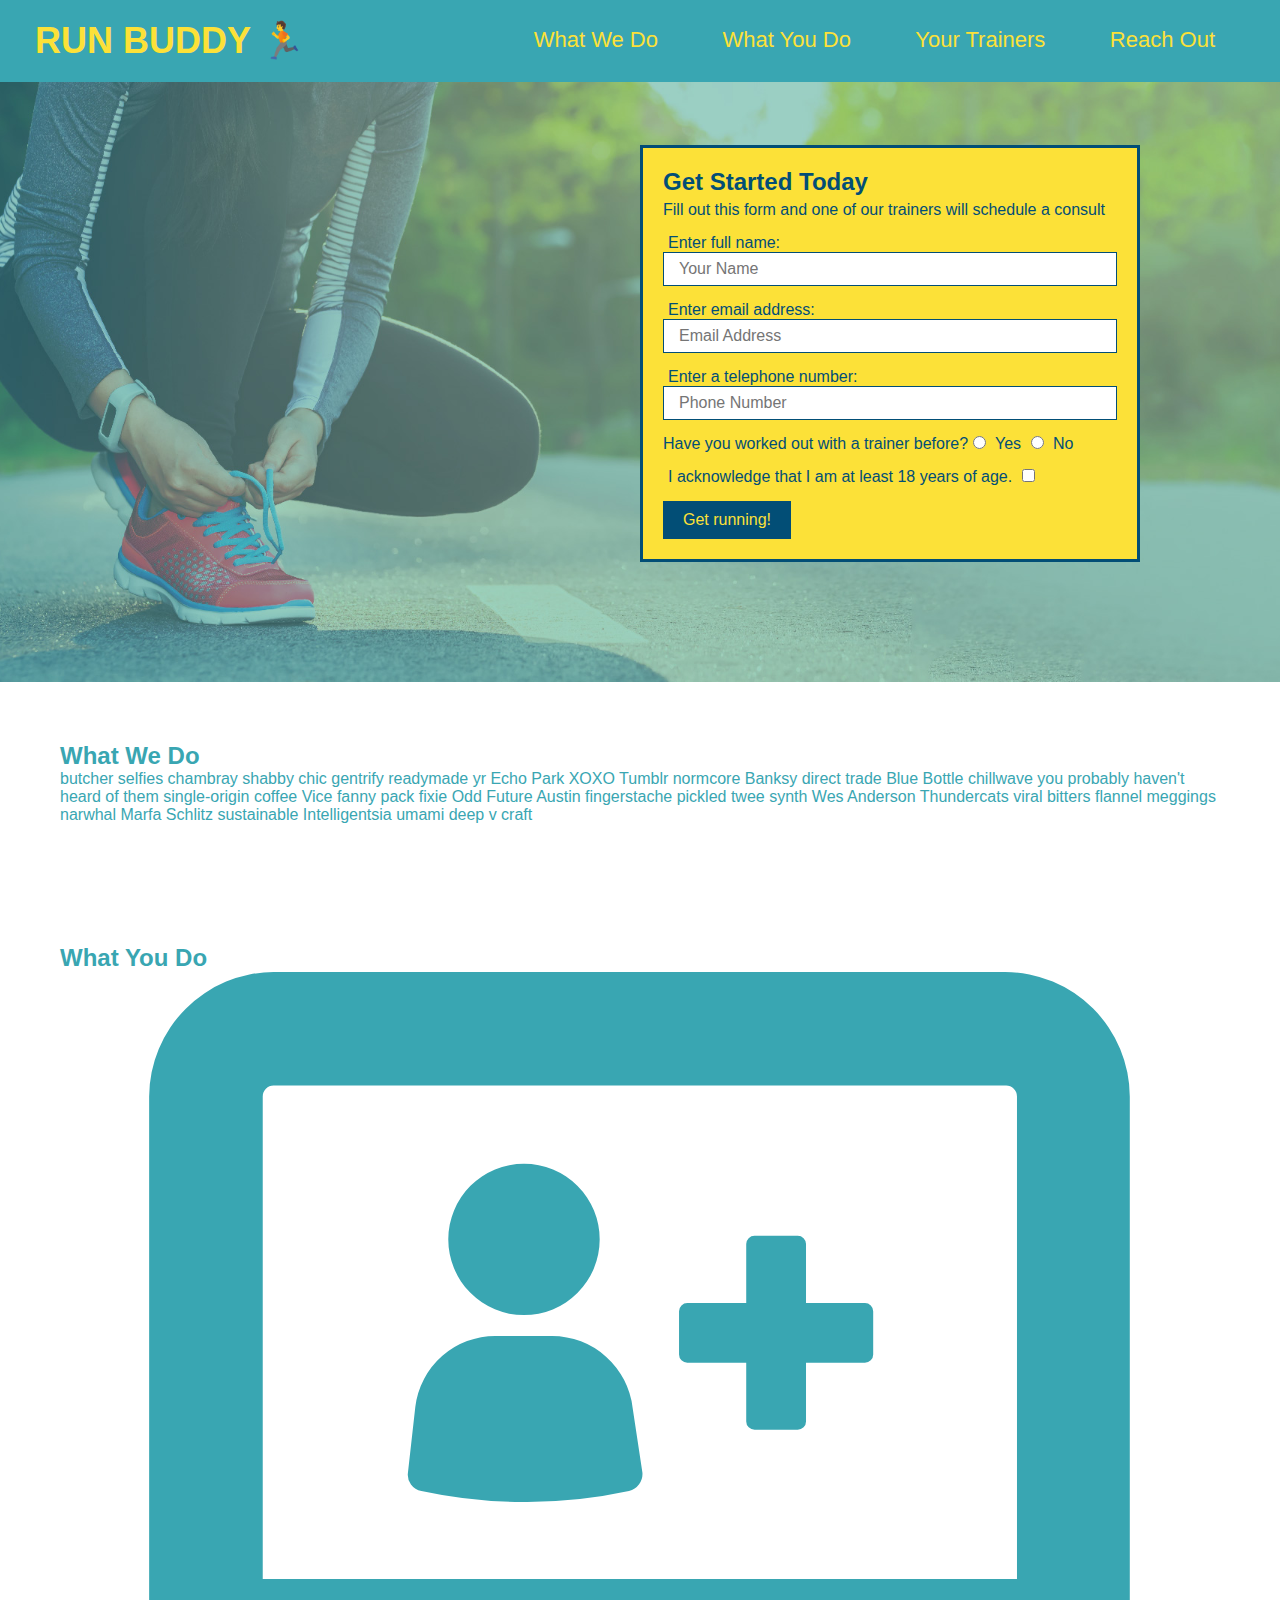
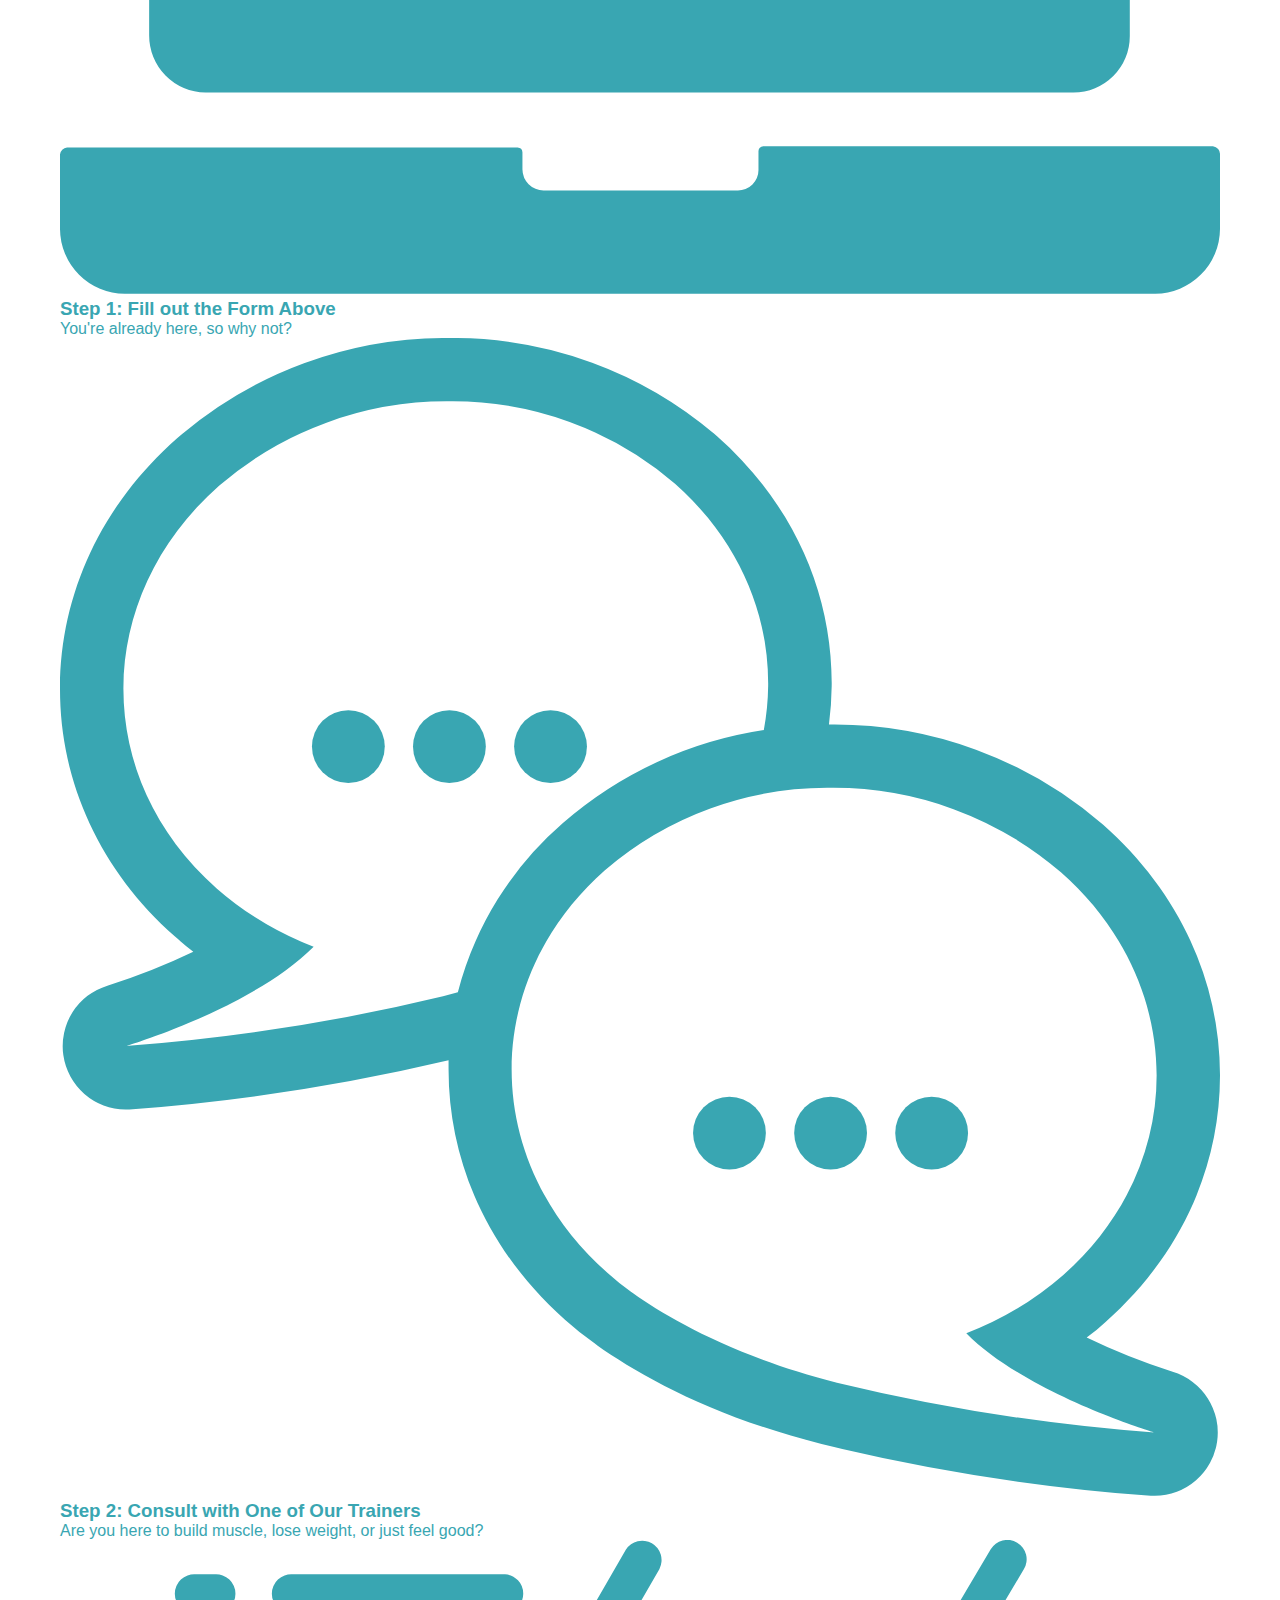
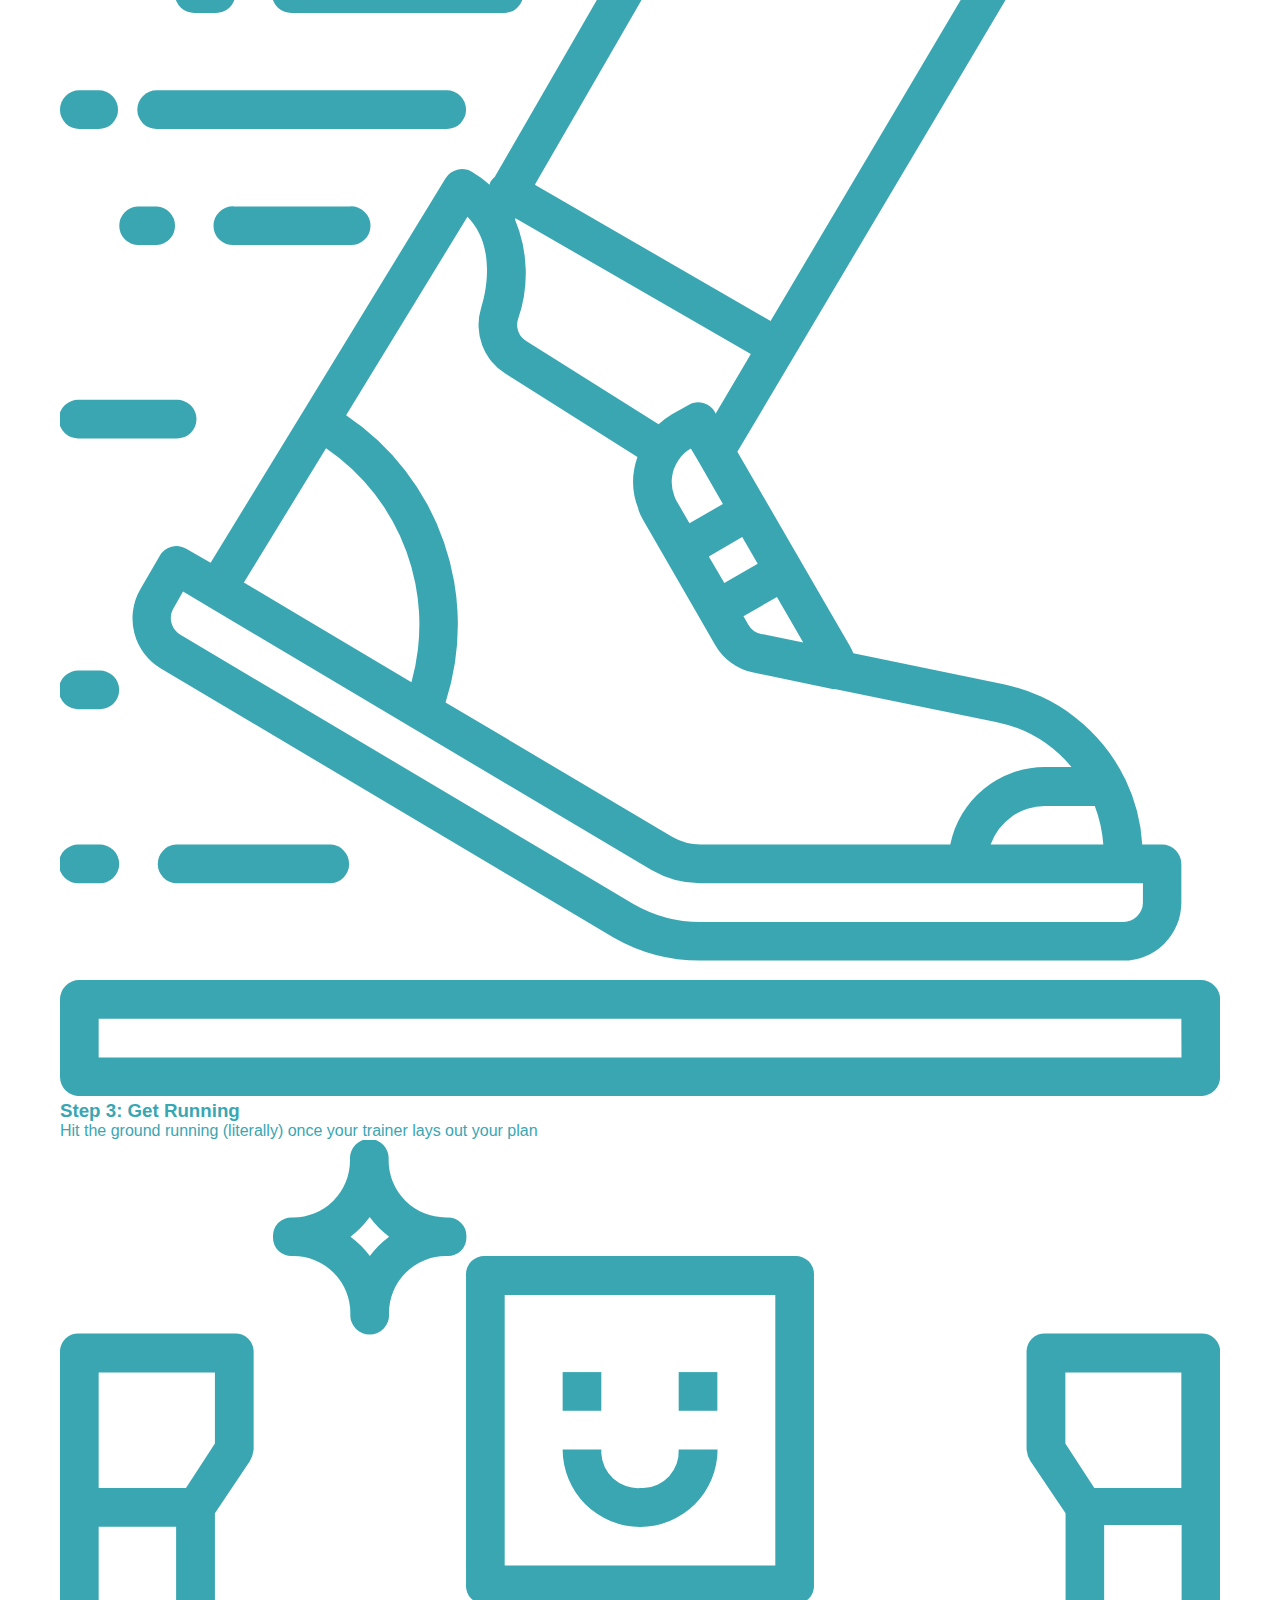
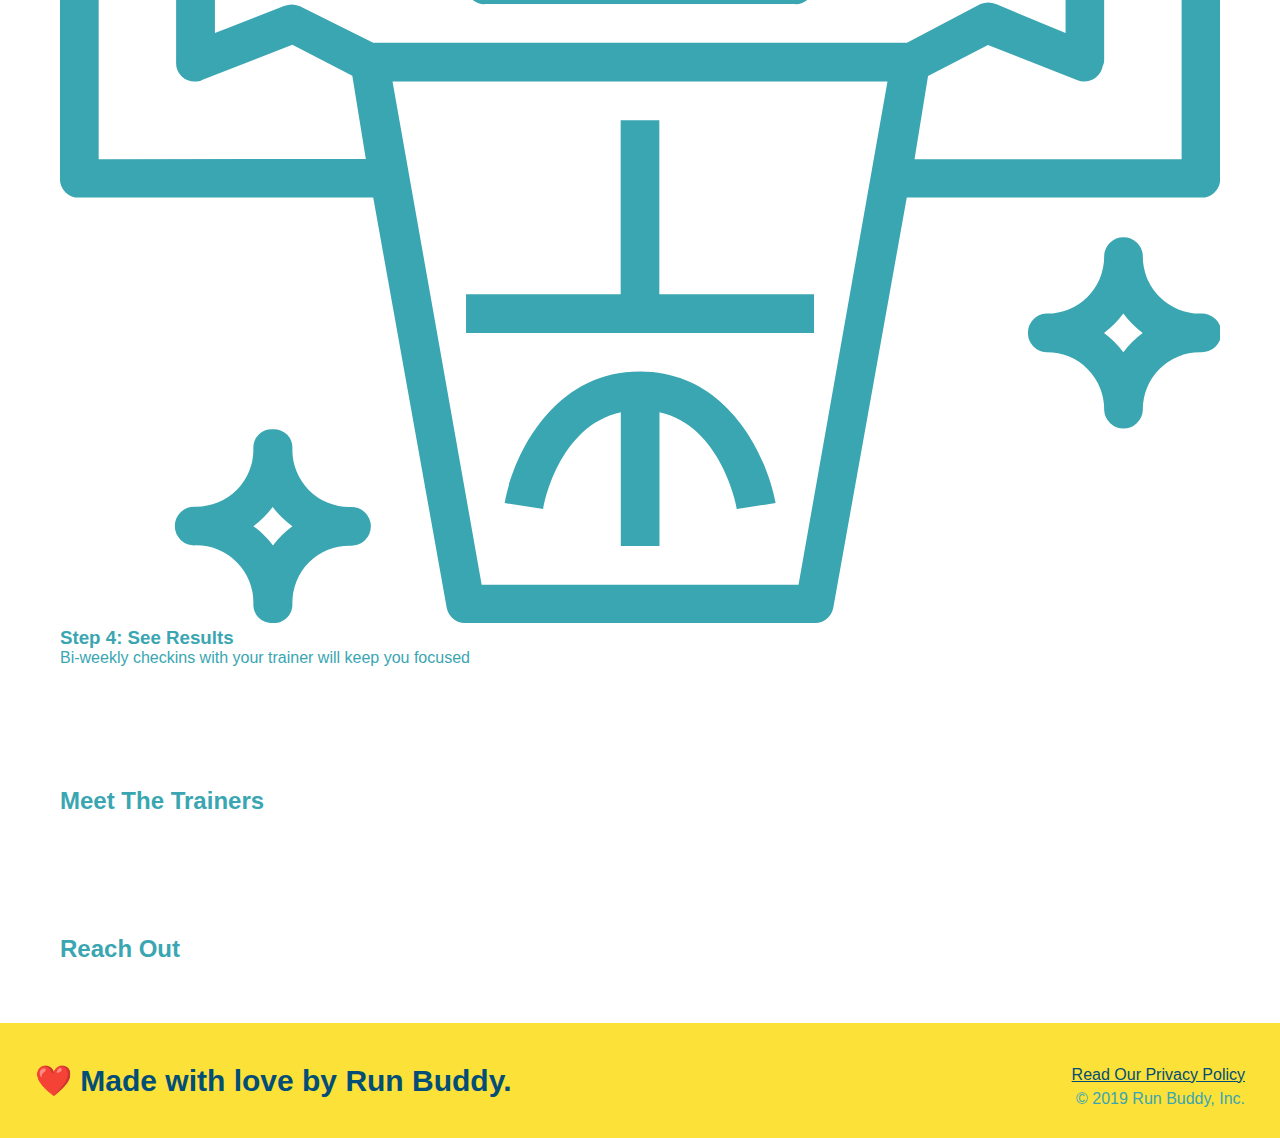
==== index.html @ d71c95be "add images" ====
<!DOCTYPE html>
<html lang="en">
    <head>
        <link rel="stylesheet" href="./assets/css/style.css" />
        <meta charset="UTF-8" />
        <title>Run Buddy</title>
            <head>
  <meta charset="UTF-8" />
  <title>RUN BUDDY</title>

    </head>
    <body>
        <! -- navigation -->
        <header>
        <h1>
            <a href="/">RUN BUDDY 🏃</a>
        </h1>
        <nav>
          <!-- Unordered list element --> 
          <ul>
              <!-- List item element-->
              <li>
                  <!-- Anchor element -->
                  <a href="#what-we-do">What We Do</a>
              </li>
              <li>
                  <a href="#what-you-do">What You Do</a>
              </li>
              <li>
                  <a href="#your-trainers">Your Trainers</a>
              </li>
              <li>
                  <a href="#reachout">Reach Out</a>
              </li>
          </ul> 
        </nav>
        </header>

        <! -- hero/jumbotron -->
        <section class="hero">
           <div class="hero-form">
             <h3>Get Started Today</h3>  
             <p>Fill out this form and one of our trainers will schedule a consult</p>
         <! -- Add form element -->
         <form>
             <label for="name">Enter full name:</label>
             <input type="text" placeholder="Your Name" name="name" id="name" class="form-input" />
             <label for="email">Enter email address:</label>
             <input type="email" placeholder="Email Address" name="email" id="email" class="form-input" />
             <label for="phone">Enter a telephone number:</label>
             <input type="tel" placeholder="Phone Number" name="phone number" id="phone number" class="form-input" />
             <p>
                 Have you worked out with a trainer before?
                 <input type="radio" name="trainer-confirm" id="trainer-yes" />
                 <label for="trainer-yes">Yes</label>
                 <input type="radio" name="trainer-confirm" id="trainer-no" />
                 <label for="trainer-no">No</label>
             </p>
             <p>
                 <label for="checkbox" >
                    I acknowledge that I am at least 18 years of age.
                </label>
                <input type="checkbox" name="age-confirm" id="checkbox" />
             </p>
             <button type="submit">
                 Get running!
             </button>
         </form>    
           </div> 
        </section>

        <! -- "what we do" section -->
        <section id="what-we-do">
        <h2> What We Do </h2>
        <p>
            butcher selfies chambray shabby chic gentrify readymade yr Echo Park XOXO Tumblr normcore Banksy direct trade Blue Bottle chillwave you probably haven't heard of them single-origin coffee Vice fanny pack fixie Odd Future Austin fingerstache pickled twee synth Wes Anderson Thundercats viral bitters flannel meggings narwhal Marfa Schlitz sustainable Intelligentsia umami deep v craft  
        </p>
        </section>

        <! -- "what you do" section -->
        <section id="what-you-do">
        <h2>What You Do</h2>

        <div>
            <! -- insert this img element -->
            <img src="./assets/images/01-04-svgs/step-1.svg" alt="" />
            <h3>Step 1: Fill out the Form Above</h3>
            <p>You're already here, so why not?</p>
        </div>

        <div>
            <! -- insert this img element -->
            <img src="./assets/images/01-04-svgs/step-2.svg" alt="" />
            <h3>Step 2: Consult with One of Our Trainers</h3>
            <p>Are you here to build muscle, lose weight, or just feel good?</p>
        </div>

        <div>
            <! -- insert this img element -->
            <img src="./assets/images/01-04-svgs/step-3.svg" alt="" />
            <h3>Step 3: Get Running</h3>
            <p>Hit the ground running (literally) once your trainer lays out your plan</p>
        </div>

        <div>
            <! -- insert this img element -->
            <img src="./assets/images/01-04-svgs/step-4.svg" alt="" />
            <h3>Step 4: See Results</h3>
            <p>Bi-weekly checkins with your trainer will keep you focused</p>
        </div>
        </section>

        <! -- "meet the trainers" section -->
        <section>
            <h2>Meet The Trainers</h2>
        </section>

        <! -- "reach out" section -->
        <section>
            <h2>Reach Out</h2>
        </section>

        <! -- footer -->
        <footer>
            <h2>❤️ Made with love by Run Buddy.</h2>
            <div>
                <a href="#">Read Our Privacy Policy</a><br />
                &copy; 2019 Run Buddy, Inc.
            </div>
        </footer>


    </body>
    </html>
---- assets/css/style.css ----
* {
  margin: 0;
  padding: 0;
  box-sizing: border-box;
}

/* apply styles to <header> */
header {
  padding: 20px 35px;
  background-color: #39a6b2;
}

header h1 {
  font-weight: bold;
  font-size: 36px;
  color: #fce138;
  margin: 0;
  display: inline;
}

header a {
  text-decoration: none;
  color: #fce138;
}

header nav {
  float: right;
  margin: 7px 0;
}

header nav ul li {
  display: inline;
}

header nav ul li a {
  margin: 0 30px;
  font-weight: lighter;
  font-size: 22px;
}

body {
  /* more on this crazy alphanumerical value in a minute! */
  color: #39a6b2;
  font-family: Helvetica, Arial, sans-serif;
}

footer {
  background: #fce138;
  width: 100%;
  padding: 40px 35px;
}

footer h2 {
  display: inline;
  color: #024e76;
  font-size: 30px;
  margin: 0;
}

footer div {
  float: right;
  line-height: 1.5;
  text-align: right;
}

footer a {
  color: #024e76;
}

section {
  padding: 60px;
}

/* Hero Style Start */
.hero {
background-image: url("../images/hero-bg.jpeg");
height: 600px;
background-size: cover;
background-position: center;
position: relative;
}

.hero-form {
  border: 3px solid #024e76;
  background-color: #fce138;
  padding: 20px;
  width: 500px;
  color: #024e76;
  position: absolute;
  bottom: 120px;
  right: 140px;
}

.hero-form h3 {
  font-size: 24px;
  margin: 0;
}

.hero-form p {
  margin: 5px 0 15px 0;
}

.form-input {
  border: 1px solid #024e76;
  display: block;
  padding: 7px 15px;
  font-size: 16px;
  color: #024e76;
  width: 100%;
  margin-bottom: 15px;
}

.hero-form label {
  margin: 0 5px;
}

.hero-form button {
  color: #fce138;
  background-color: #024e76;
  border: none;
  padding: 10px 20px;
  font-size: 16px;
}

/*Hero Style End */
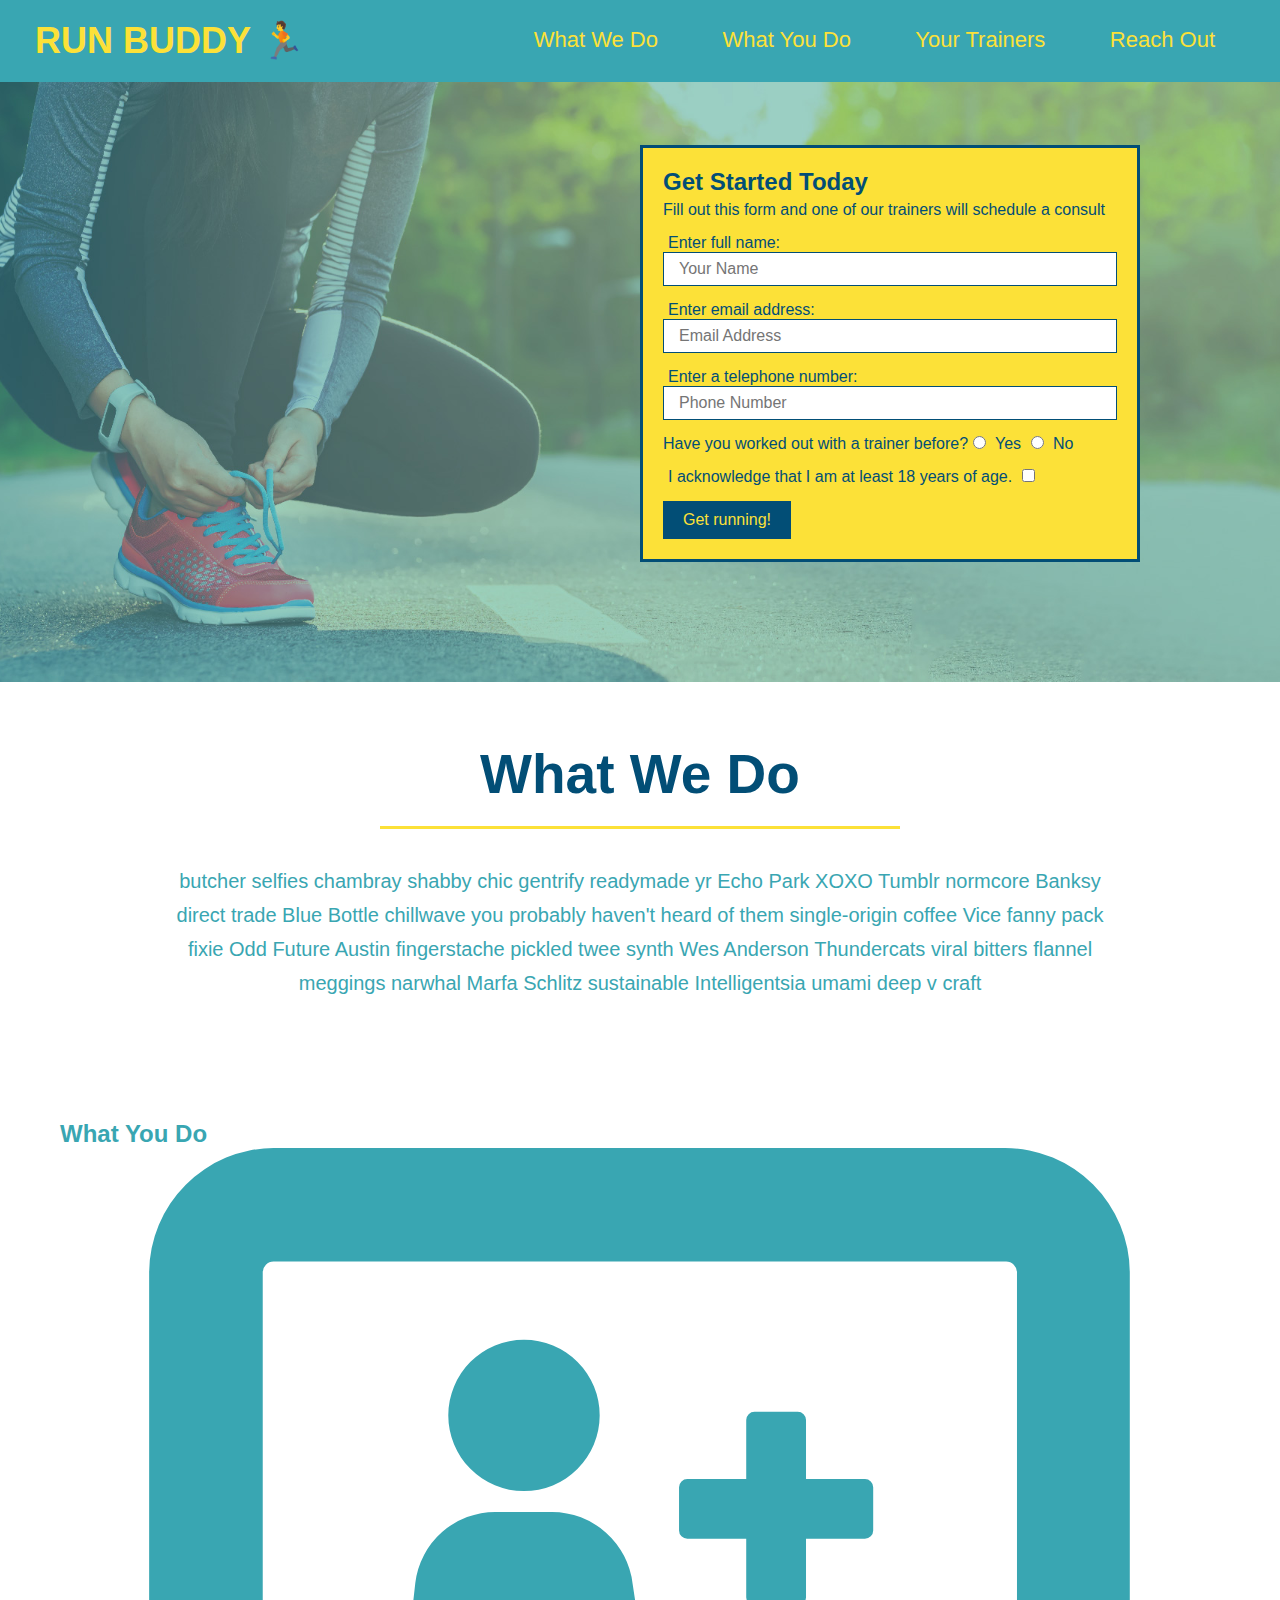
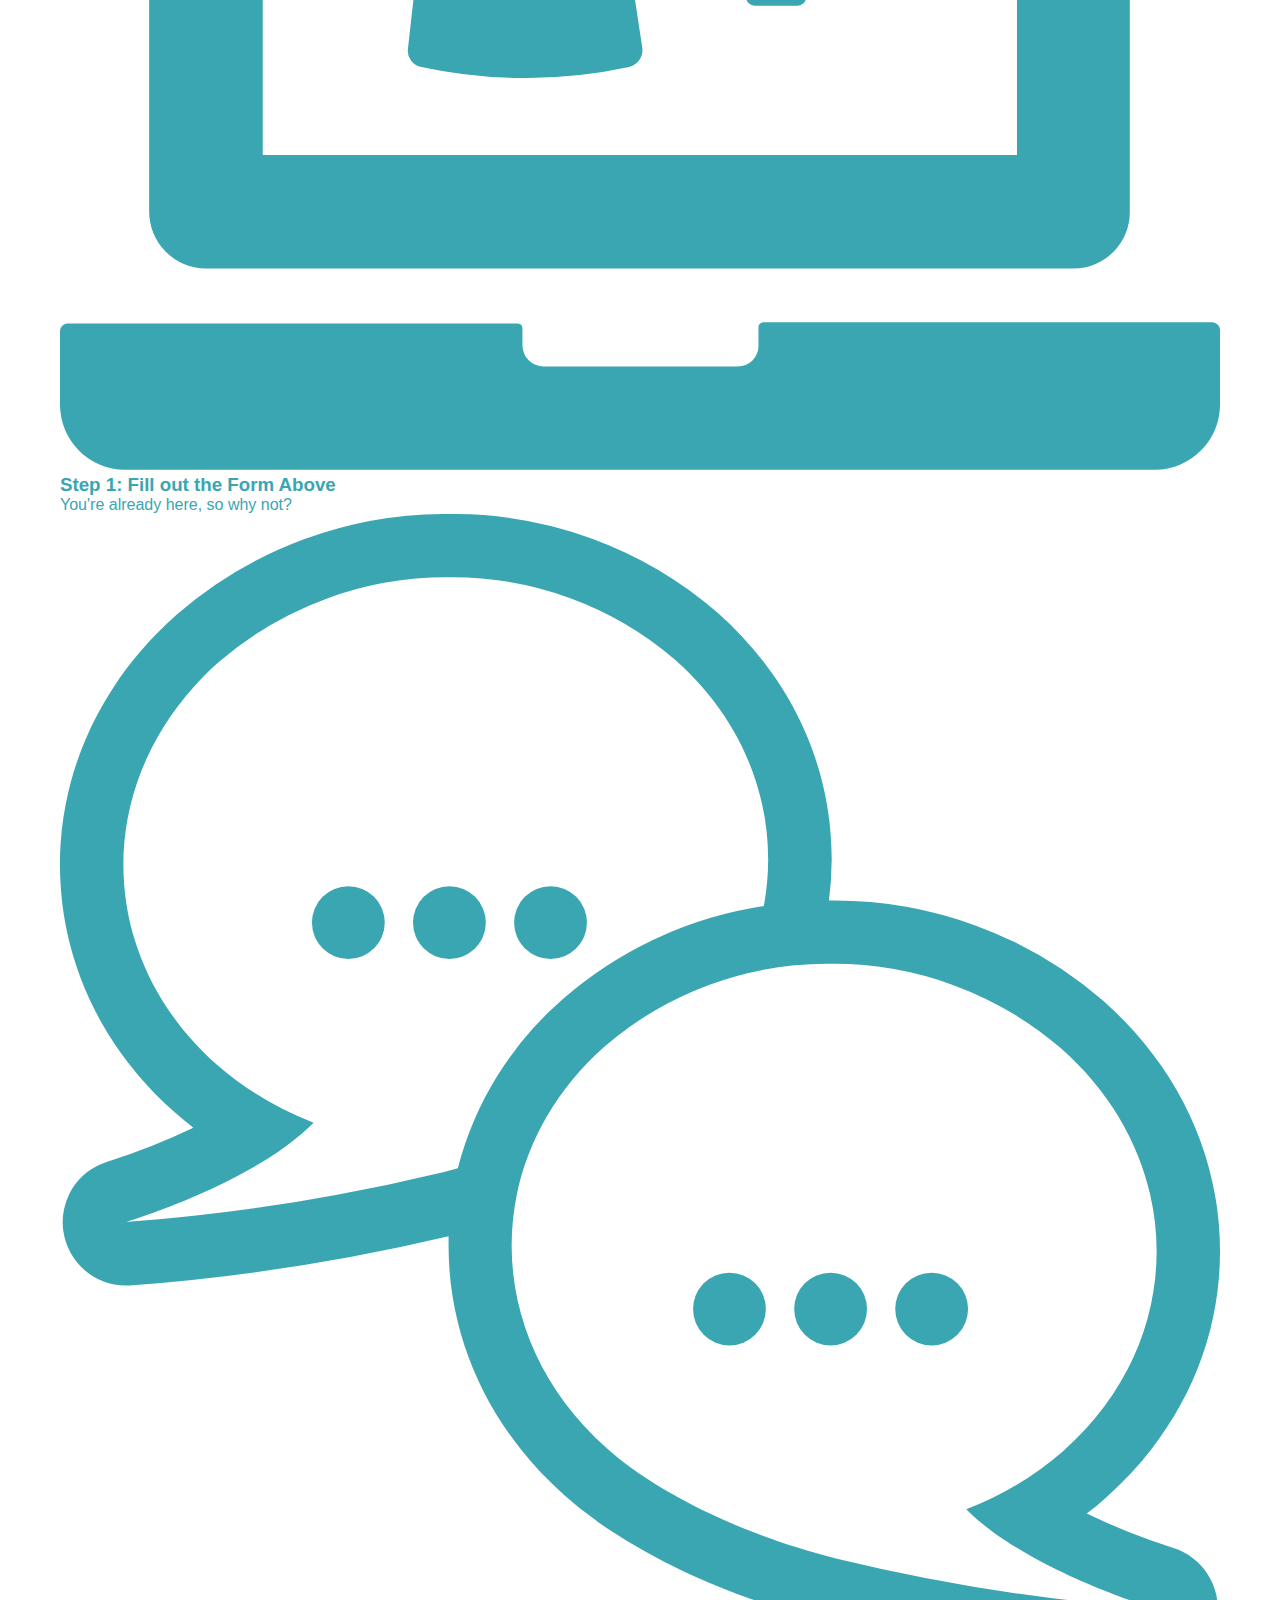
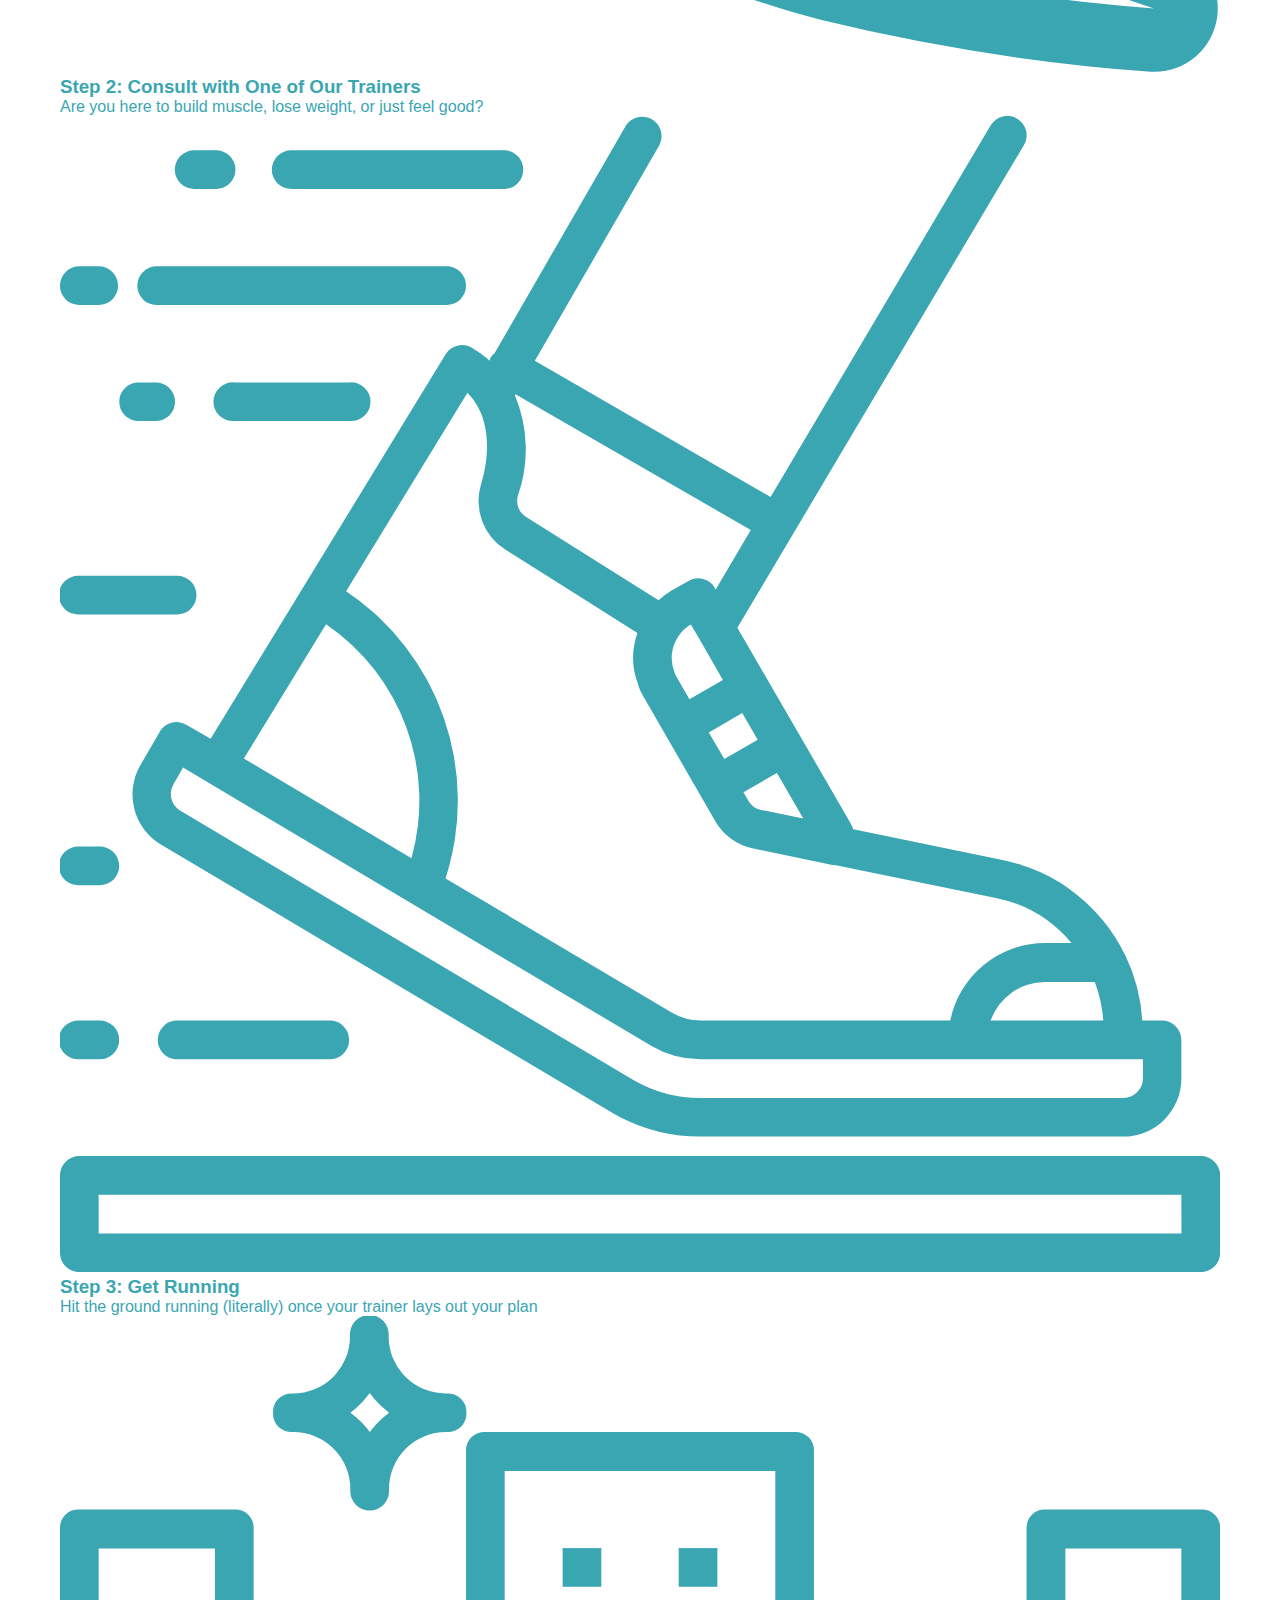
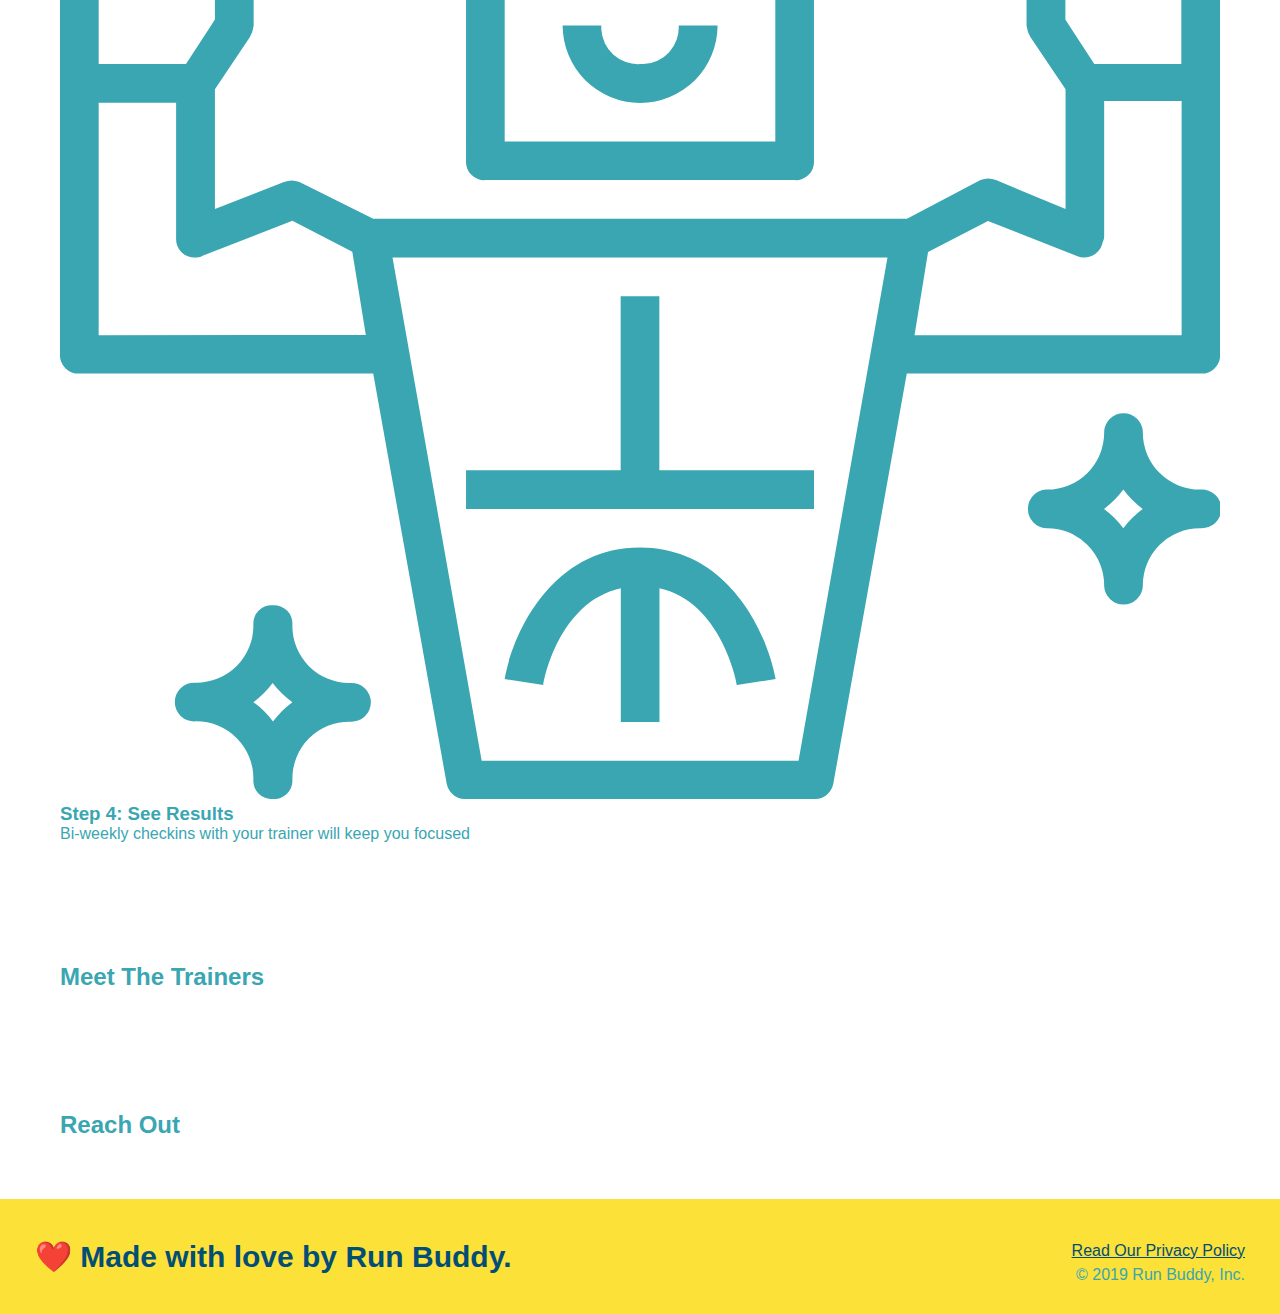
==== commit ccb61a71: "style what we do section" ====
--- a/index.html
+++ b/index.html
@@ -70,7 +70,7 @@
         </section>
 
         <! -- "what we do" section -->
-        <section id="what-we-do">
+        <section id="what-we-do" class="intro">
         <h2> What We Do </h2>
         <p>
             butcher selfies chambray shabby chic gentrify readymade yr Echo Park XOXO Tumblr normcore Banksy direct trade Blue Bottle chillwave you probably haven't heard of them single-origin coffee Vice fanny pack fixie Odd Future Austin fingerstache pickled twee synth Wes Anderson Thundercats viral bitters flannel meggings narwhal Marfa Schlitz sustainable Intelligentsia umami deep v craft  
--- a/assets/css/style.css
+++ b/assets/css/style.css
@@ -42,6 +42,28 @@
   /* more on this crazy alphanumerical value in a minute! */
   color: #39a6b2;
   font-family: Helvetica, Arial, sans-serif;
+}
+
+.intro {
+  text-align: center;
+}
+
+.intro h2 {
+  display: inline-block;
+  font-size: 55px;
+  color:#024e76;
+  margin-bottom: 35px;
+  padding: 0 100px 20px 100px;
+  border-bottom: 3px solid;
+  border-color: #fce138;
+}
+
+.intro p {
+  line-height: 1.7;
+  color:#39a6b2;
+  width: 80%;
+  font-size: 20px;
+  margin: 0 auto;
 }
 
 footer {
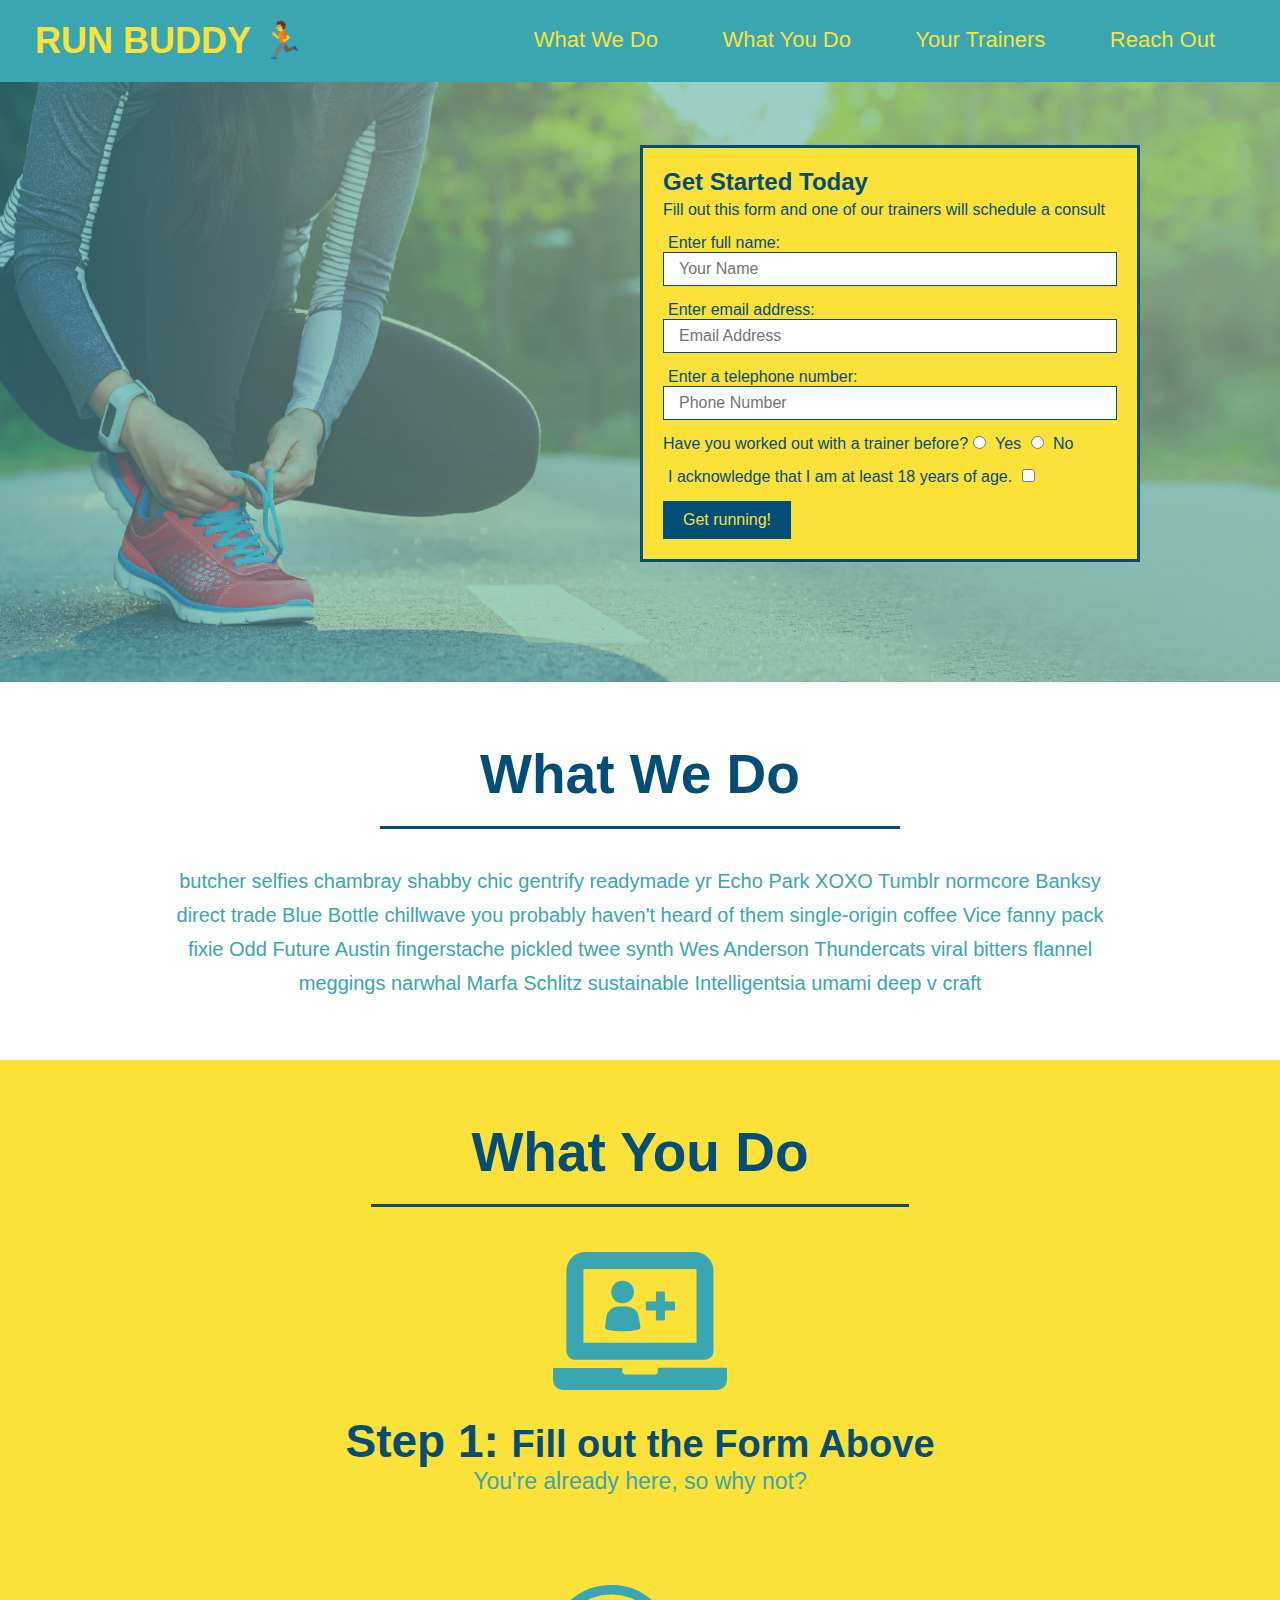
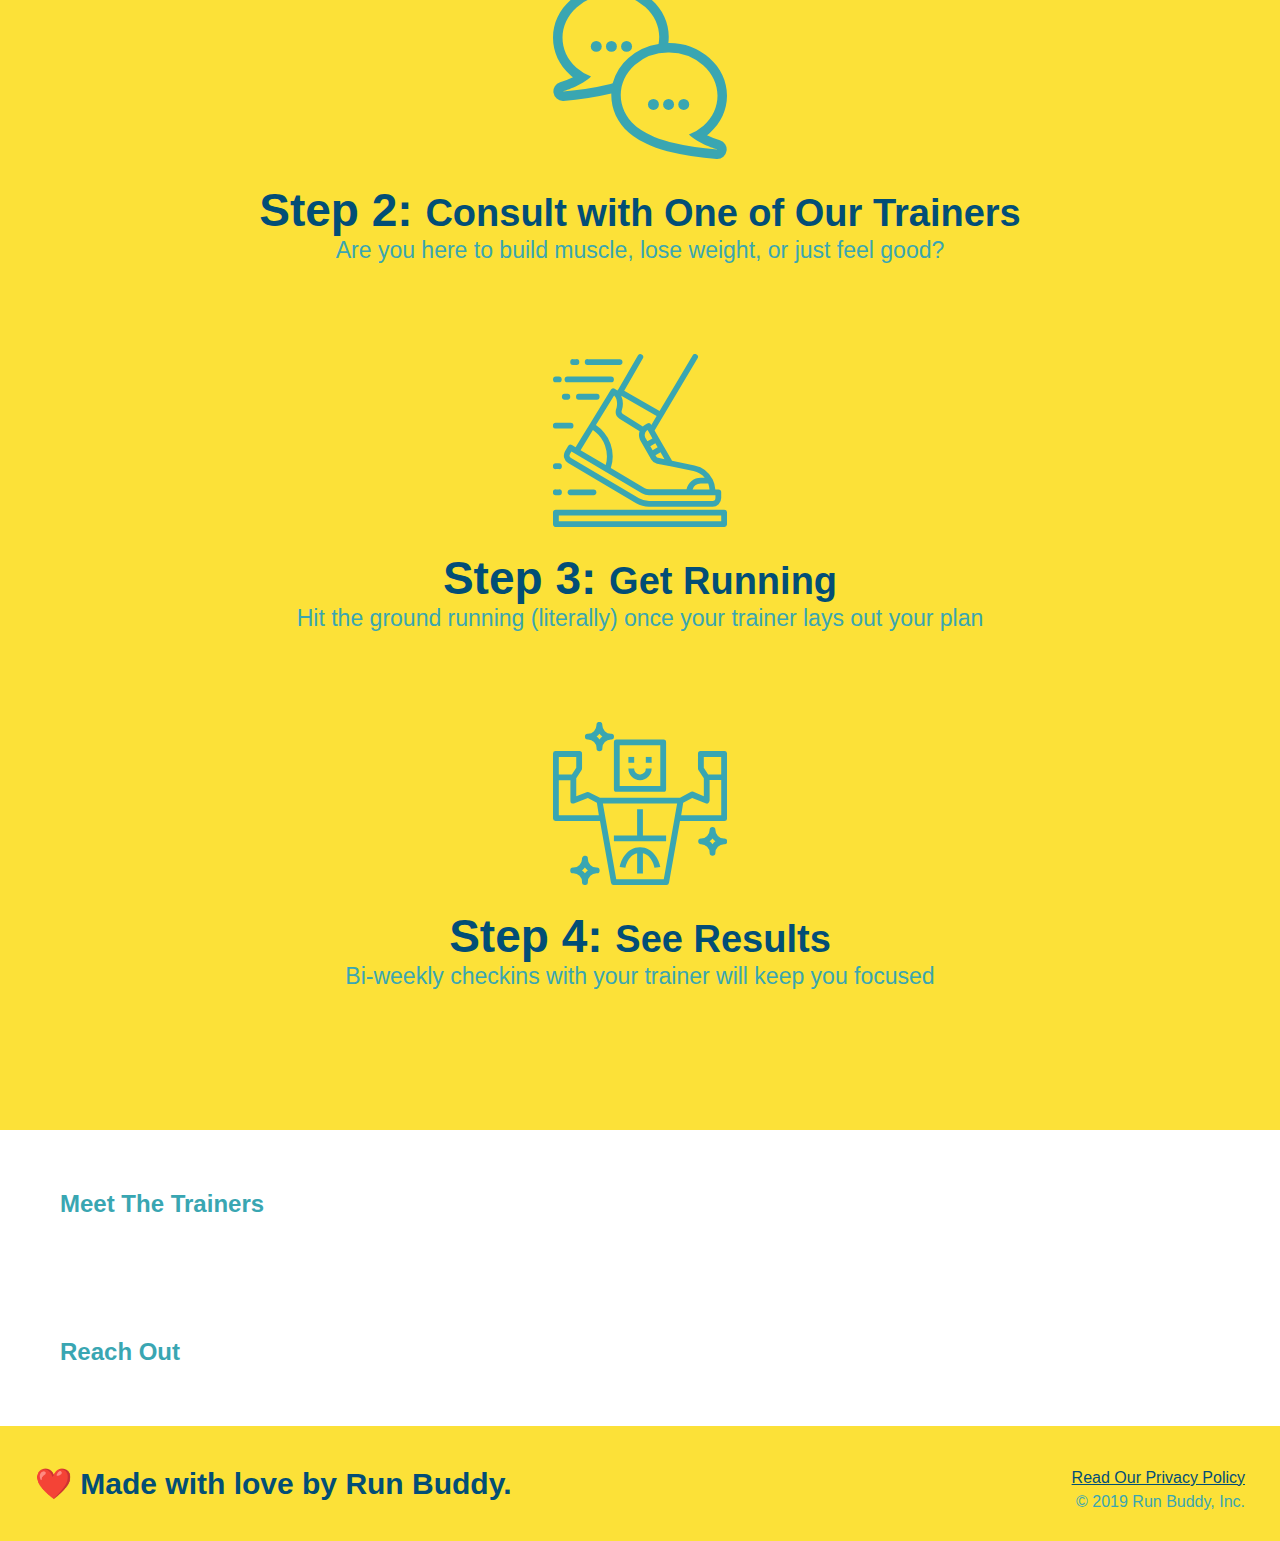
==== commit 4652f1f1: "style what you do section" ====
--- a/index.html
+++ b/index.html
@@ -71,41 +71,41 @@
 
         <! -- "what we do" section -->
         <section id="what-we-do" class="intro">
-        <h2> What We Do </h2>
+        <h2 class="section-title primary border">What We Do</h2>
         <p>
             butcher selfies chambray shabby chic gentrify readymade yr Echo Park XOXO Tumblr normcore Banksy direct trade Blue Bottle chillwave you probably haven't heard of them single-origin coffee Vice fanny pack fixie Odd Future Austin fingerstache pickled twee synth Wes Anderson Thundercats viral bitters flannel meggings narwhal Marfa Schlitz sustainable Intelligentsia umami deep v craft  
         </p>
         </section>
 
         <! -- "what you do" section -->
-        <section id="what-you-do">
-        <h2>What You Do</h2>
+        <section id="what-you-do" class="steps">
+        <h2 class="section-title secondary border">What You Do</h2>
 
         <div>
             <! -- insert this img element -->
             <img src="./assets/images/01-04-svgs/step-1.svg" alt="" />
-            <h3>Step 1: Fill out the Form Above</h3>
+            <h3>Step 1: <span>Fill out the Form Above</span></h3>
             <p>You're already here, so why not?</p>
         </div>
 
         <div>
             <! -- insert this img element -->
             <img src="./assets/images/01-04-svgs/step-2.svg" alt="" />
-            <h3>Step 2: Consult with One of Our Trainers</h3>
+            <h3>Step 2: <span>Consult with One of Our Trainers</span></h3>
             <p>Are you here to build muscle, lose weight, or just feel good?</p>
         </div>
 
         <div>
             <! -- insert this img element -->
             <img src="./assets/images/01-04-svgs/step-3.svg" alt="" />
-            <h3>Step 3: Get Running</h3>
+            <h3>Step 3: <span>Get Running</span></h3>
             <p>Hit the ground running (literally) once your trainer lays out your plan</p>
         </div>
 
         <div>
             <! -- insert this img element -->
             <img src="./assets/images/01-04-svgs/step-4.svg" alt="" />
-            <h3>Step 4: See Results</h3>
+            <h3>Step 4: <span>See Results</span></h3>
             <p>Bi-weekly checkins with your trainer will keep you focused</p>
         </div>
         </section>
--- a/assets/css/style.css
+++ b/assets/css/style.css
@@ -48,22 +48,58 @@
   text-align: center;
 }
 
-.intro h2 {
-  display: inline-block;
-  font-size: 55px;
-  color:#024e76;
-  margin-bottom: 35px;
-  padding: 0 100px 20px 100px;
-  border-bottom: 3px solid;
-  border-color: #fce138;
-}
-
 .intro p {
   line-height: 1.7;
   color:#39a6b2;
   width: 80%;
   font-size: 20px;
   margin: 0 auto;
+}
+
+.steps {
+  text-align: center;
+  background-color: #fce138;
+}
+
+.steps div {
+  margin-bottom:  80px;
+}
+
+.steps img {
+  width: 15%;
+  margin: 10px 0;
+}
+
+.steps h3 {
+  color:#024e76;
+  font-size: 46px;
+  margin-top: 10px;
+}
+
+.steps p {
+  color: #39a6b2;
+  font-size: 23px;
+}
+
+.steps span {
+  font-size: 38px;
+}
+
+.section-title {
+  font-size: 55px;
+  color:#024e76;
+  margin-bottom: 35px;
+  padding: 0 100px 20px 100px;
+  display: inline-block;
+  border-bottom: 3px solid;
+}
+
+.primary-border {
+  border-color: #fce138;
+}
+
+.secondary-border {
+  border-color: #39a6b2;
 }
 
 footer {
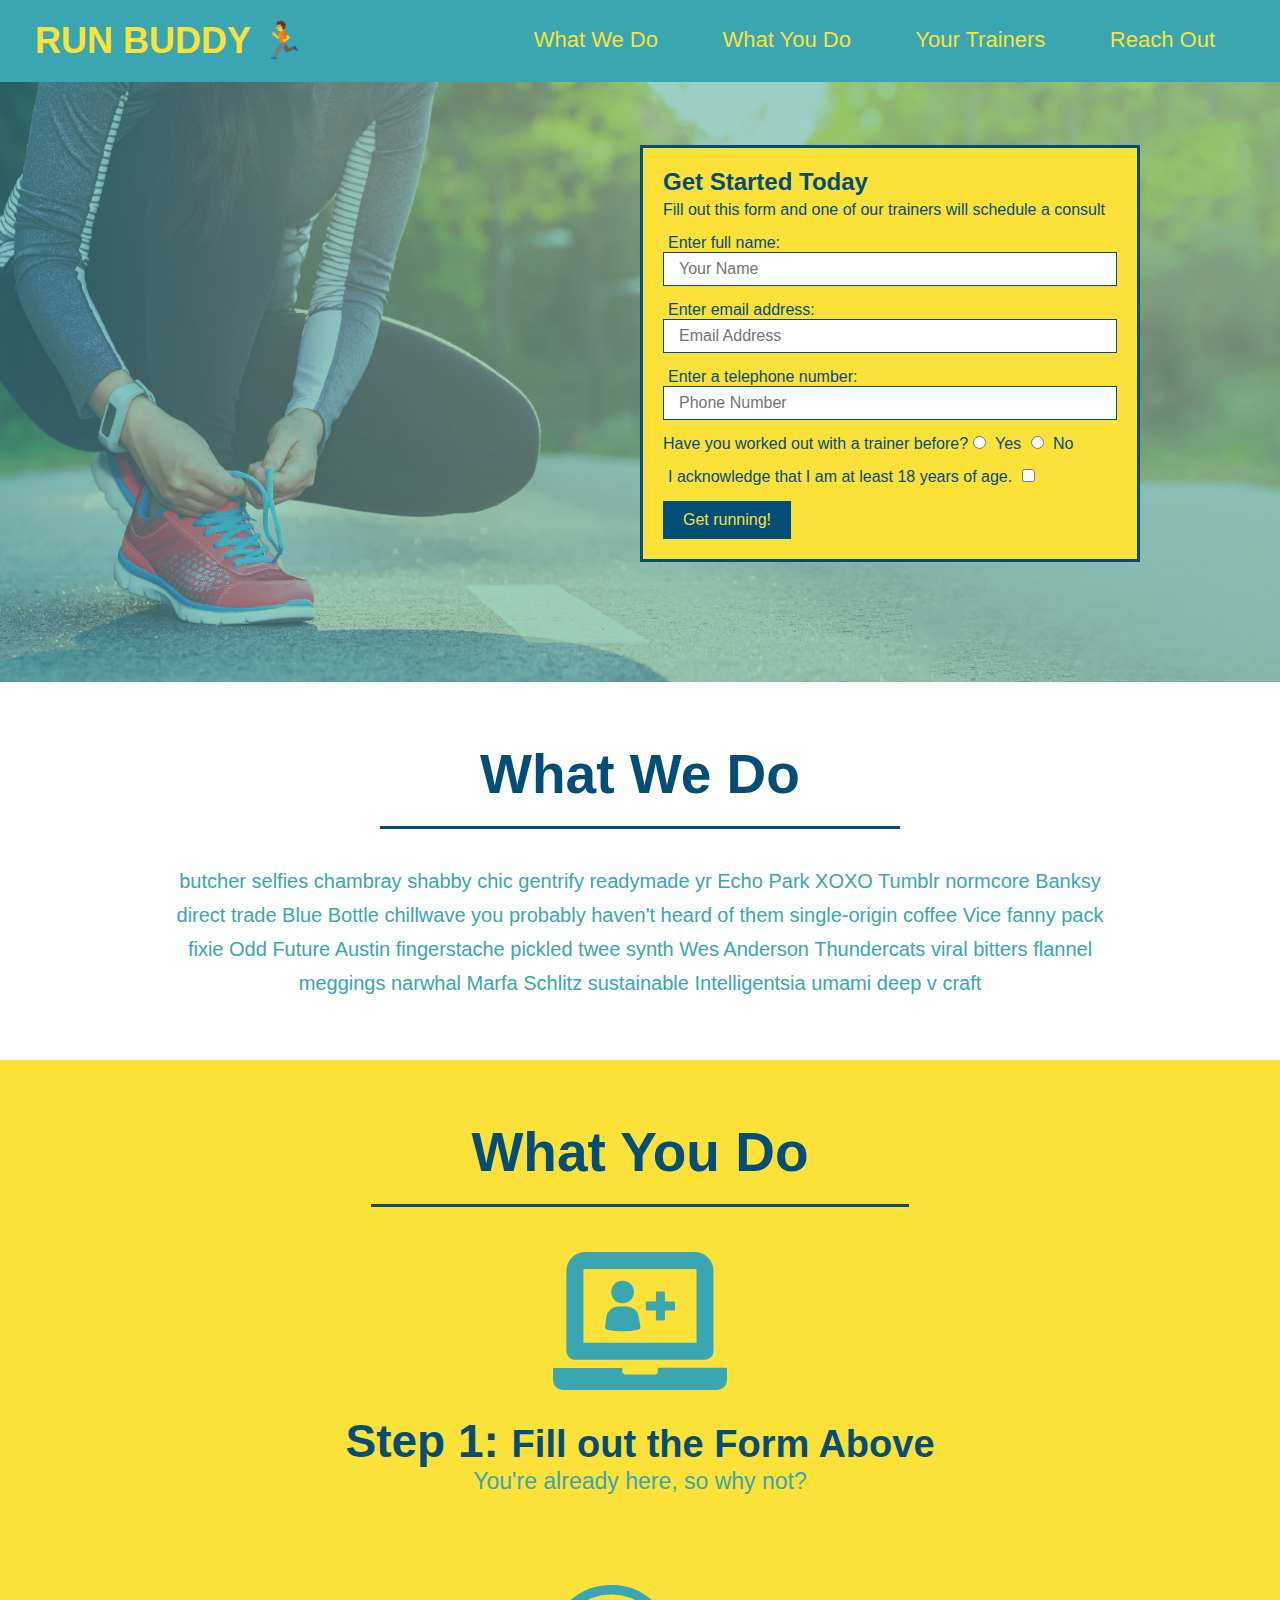
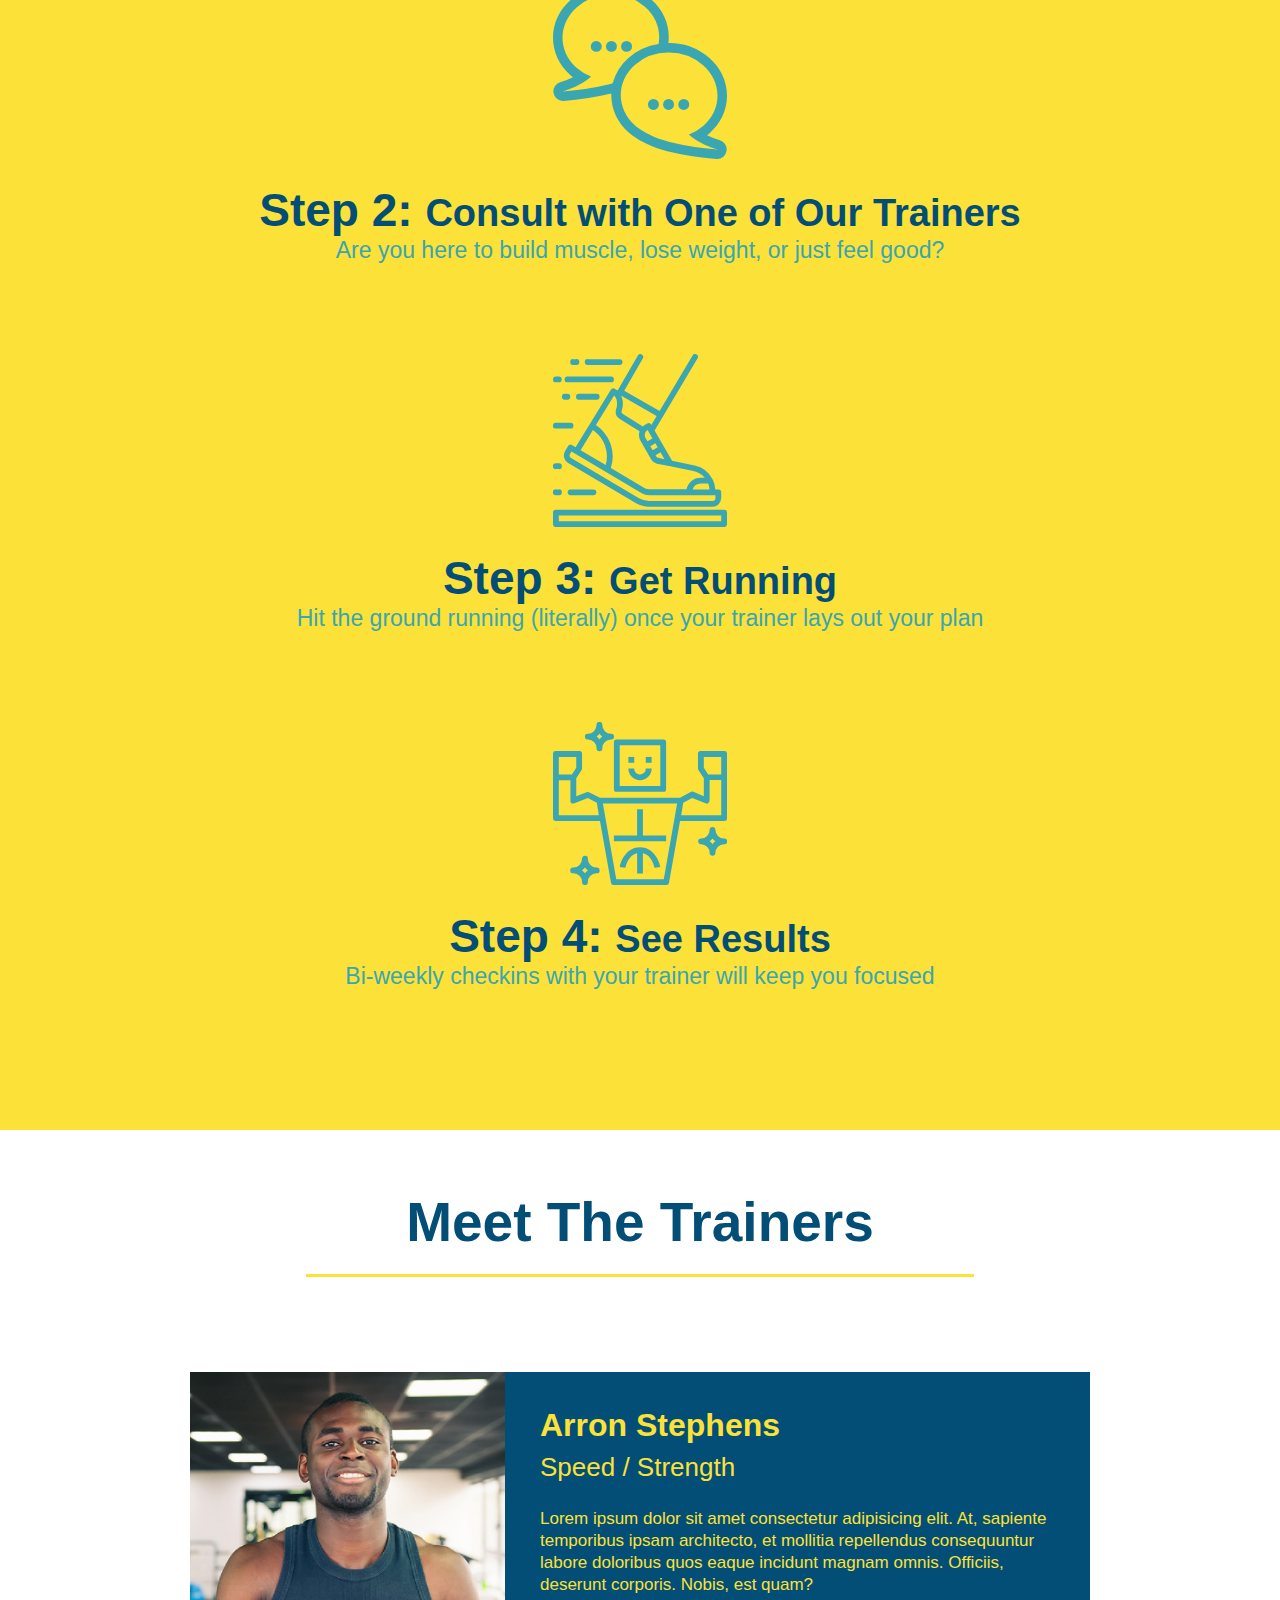
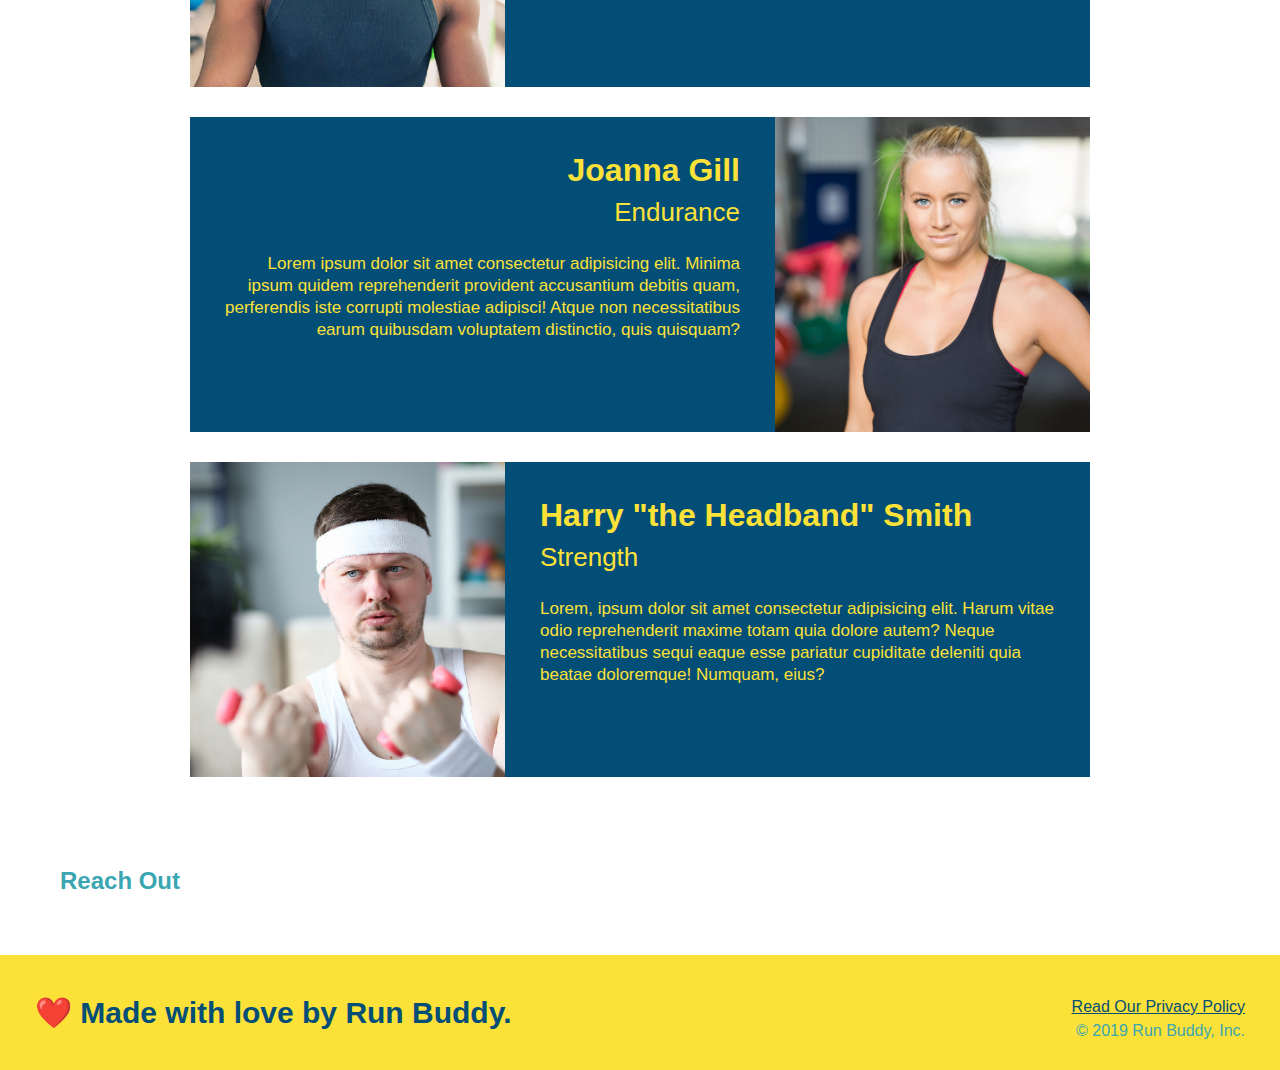
==== commit 1f0cef01: "meet the trainers section" ====
--- a/index.html
+++ b/index.html
@@ -10,7 +10,7 @@
 
     </head>
     <body>
-        <! -- navigation -->
+        <!-- navigation -->
         <header>
         <h1>
             <a href="/">RUN BUDDY 🏃</a>
@@ -36,12 +36,12 @@
         </nav>
         </header>
 
-        <! -- hero/jumbotron -->
+     <!-- hero/jumbotron -->
         <section class="hero">
            <div class="hero-form">
              <h3>Get Started Today</h3>  
              <p>Fill out this form and one of our trainers will schedule a consult</p>
-         <! -- Add form element -->
+     <!-- Add form element -->
          <form>
              <label for="name">Enter full name:</label>
              <input type="text" placeholder="Your Name" name="name" id="name" class="form-input" />
@@ -69,7 +69,7 @@
            </div> 
         </section>
 
-        <! -- "what we do" section -->
+        <!-- "what we do" section -->
         <section id="what-we-do" class="intro">
         <h2 class="section-title primary border">What We Do</h2>
         <p>
@@ -77,50 +77,91 @@
         </p>
         </section>
 
-        <! -- "what you do" section -->
+        <!-- "what you do" section -->
         <section id="what-you-do" class="steps">
         <h2 class="section-title secondary border">What You Do</h2>
 
         <div>
-            <! -- insert this img element -->
+        <!-- insert this img element -->
             <img src="./assets/images/01-04-svgs/step-1.svg" alt="" />
             <h3>Step 1: <span>Fill out the Form Above</span></h3>
             <p>You're already here, so why not?</p>
         </div>
 
         <div>
-            <! -- insert this img element -->
+        <!-- insert this img element -->
             <img src="./assets/images/01-04-svgs/step-2.svg" alt="" />
             <h3>Step 2: <span>Consult with One of Our Trainers</span></h3>
             <p>Are you here to build muscle, lose weight, or just feel good?</p>
         </div>
 
         <div>
-            <! -- insert this img element -->
+        <!-- insert this img element -->
             <img src="./assets/images/01-04-svgs/step-3.svg" alt="" />
             <h3>Step 3: <span>Get Running</span></h3>
             <p>Hit the ground running (literally) once your trainer lays out your plan</p>
         </div>
 
         <div>
-            <! -- insert this img element -->
+        <!-- insert this img element -->
             <img src="./assets/images/01-04-svgs/step-4.svg" alt="" />
             <h3>Step 4: <span>See Results</span></h3>
             <p>Bi-weekly checkins with your trainer will keep you focused</p>
         </div>
         </section>
 
-        <! -- "meet the trainers" section -->
-        <section>
-            <h2>Meet The Trainers</h2>
-        </section>
+        <!-- "meet the trainers" section -->
 
-        <! -- "reach out" section -->
+        <section id="your-trainers" class="trainers">
+            <h2 class="section-title primary-border">
+            Meet The Trainers
+            </h2>
+            </section>
+
+        <!-- first trainer bio -->
+            <article class="trainer">
+            <img src="./assets/images/01-05-trainers/trainer-1.jpg" alt="Arron Stephens in his workout clothes, ready to pump iron" />
+            <div class="trainer-bio text-left">
+                <h3>Arron Stephens</h3>
+                <h4>Speed / Strength</h4>
+                <p>
+                    Lorem ipsum dolor sit amet consectetur adipisicing elit. At, sapiente temporibus ipsam architecto, et mollitia repellendus consequuntur labore doloribus quos eaque incidunt magnam omnis. Officiis, deserunt corporis. Nobis, est quam?
+                </p>
+            </div>
+        </article>
+
+        <!-- second trainer bio -->
+        <article class="trainer">
+            <div class="trainer-bio text-right">
+                <h3>Joanna Gill</h3>
+                <h4>Endurance</h4>
+                <p>
+                    Lorem ipsum dolor sit amet consectetur adipisicing elit. Minima ipsum quidem reprehenderit provident accusantium debitis quam, perferendis iste corrupti molestiae adipisci! Atque non necessitatibus earum quibusdam voluptatem distinctio, quis quisquam?
+                </p>
+            </div>
+            <img src="./assets/images/01-05-trainers/trainer-2.jpg" alt="Joanna Gill cooling off after a workout" />
+            </article>
+
+        <!--third trainer bio-->
+        <article class="trainer">
+            <img src="assets/images/01-05-trainers/trainer-3.jpg" alt="Harry Smith wearing a headband and lifting comically small pink weights" />
+            <div class="trainer-bio text-left">
+                <h3>Harry "the Headband" Smith</h3>
+                <h4>Strength</h4>
+                <p>
+                    Lorem, ipsum dolor sit amet consectetur adipisicing elit. Harum vitae odio reprehenderit maxime totam quia dolore autem? Neque necessitatibus sequi eaque esse pariatur cupiditate deleniti quia beatae doloremque! Numquam, eius?
+                </p>
+            </div>
+        </article>
+            
+        
+
+        <!-- "reach out" section -->
         <section>
             <h2>Reach Out</h2>
         </section>
 
-        <! -- footer -->
+        <!-- footer -->
         <footer>
             <h2>❤️ Made with love by Run Buddy.</h2>
             <div>
--- a/assets/css/style.css
+++ b/assets/css/style.css
@@ -2,6 +2,12 @@
   margin: 0;
   padding: 0;
   box-sizing: border-box;
+}
+
+body {
+  /* more on this crazy alphanumerical value in a minute! */
+  color: #39a6b2;
+  font-family: Helvetica, Arial, sans-serif;
 }
 
 /* apply styles to <header> */
@@ -38,10 +44,31 @@
   font-size: 22px;
 }
 
-body {
-  /* more on this crazy alphanumerical value in a minute! */
-  color: #39a6b2;
-  font-family: Helvetica, Arial, sans-serif;
+footer {
+  background: #fce138;
+  width: 100%;
+  padding: 40px 35px;
+}
+
+footer h2 {
+  display: inline;
+  color: #024e76;
+  font-size: 30px;
+  margin: 0;
+}
+
+footer div {
+  float: right;
+  line-height: 1.5;
+  text-align: right;
+}
+
+footer a {
+  color: #024e76;
+}
+
+section {
+  padding: 60px;
 }
 
 .intro {
@@ -102,31 +129,51 @@
   border-color: #39a6b2;
 }
 
-footer {
-  background: #fce138;
-  width: 100%;
-  padding: 40px 35px;
-}
-
-footer h2 {
-  display: inline;
-  color: #024e76;
-  font-size: 30px;
-  margin: 0;
-}
-
-footer div {
-  float: right;
-  line-height: 1.5;
+.trainers {
+  text-align: center;
+}
+
+.trainer {
+  width: 900px;
+  margin: 0 auto 30px auto;
+  background: #024e76;
+  color: #fce138;
+  overflow: auto;
+}
+
+.trainer img {
+  width: 35%;
+  float: left;
+}
+
+.trainer-bio {
+  padding: 35px;
+  float: left;
+  width: 65%;
+}
+
+.trainer-bio h3 {
+  font-size: 32px;
+  margin-bottom: 8px;
+}
+
+.trainer-bio h4 {
+  font-weight: lighter;
+  font-size: 26px;
+  margin-bottom: 25px;
+}
+
+.trainer-bio p {
+  font-size: 17px;
+  line-height: 1.3;
+}
+
+.text-left {
+  text-align: left;
+}
+
+.text-right {
   text-align: right;
-}
-
-footer a {
-  color: #024e76;
-}
-
-section {
-  padding: 60px;
 }
 
 /* Hero Style Start */
@@ -137,6 +184,7 @@
 background-position: center;
 position: relative;
 }
+/*Hero Style End */
 
 .hero-form {
   border: 3px solid #024e76;
@@ -180,4 +228,3 @@
   font-size: 16px;
 }
 
-/*Hero Style End */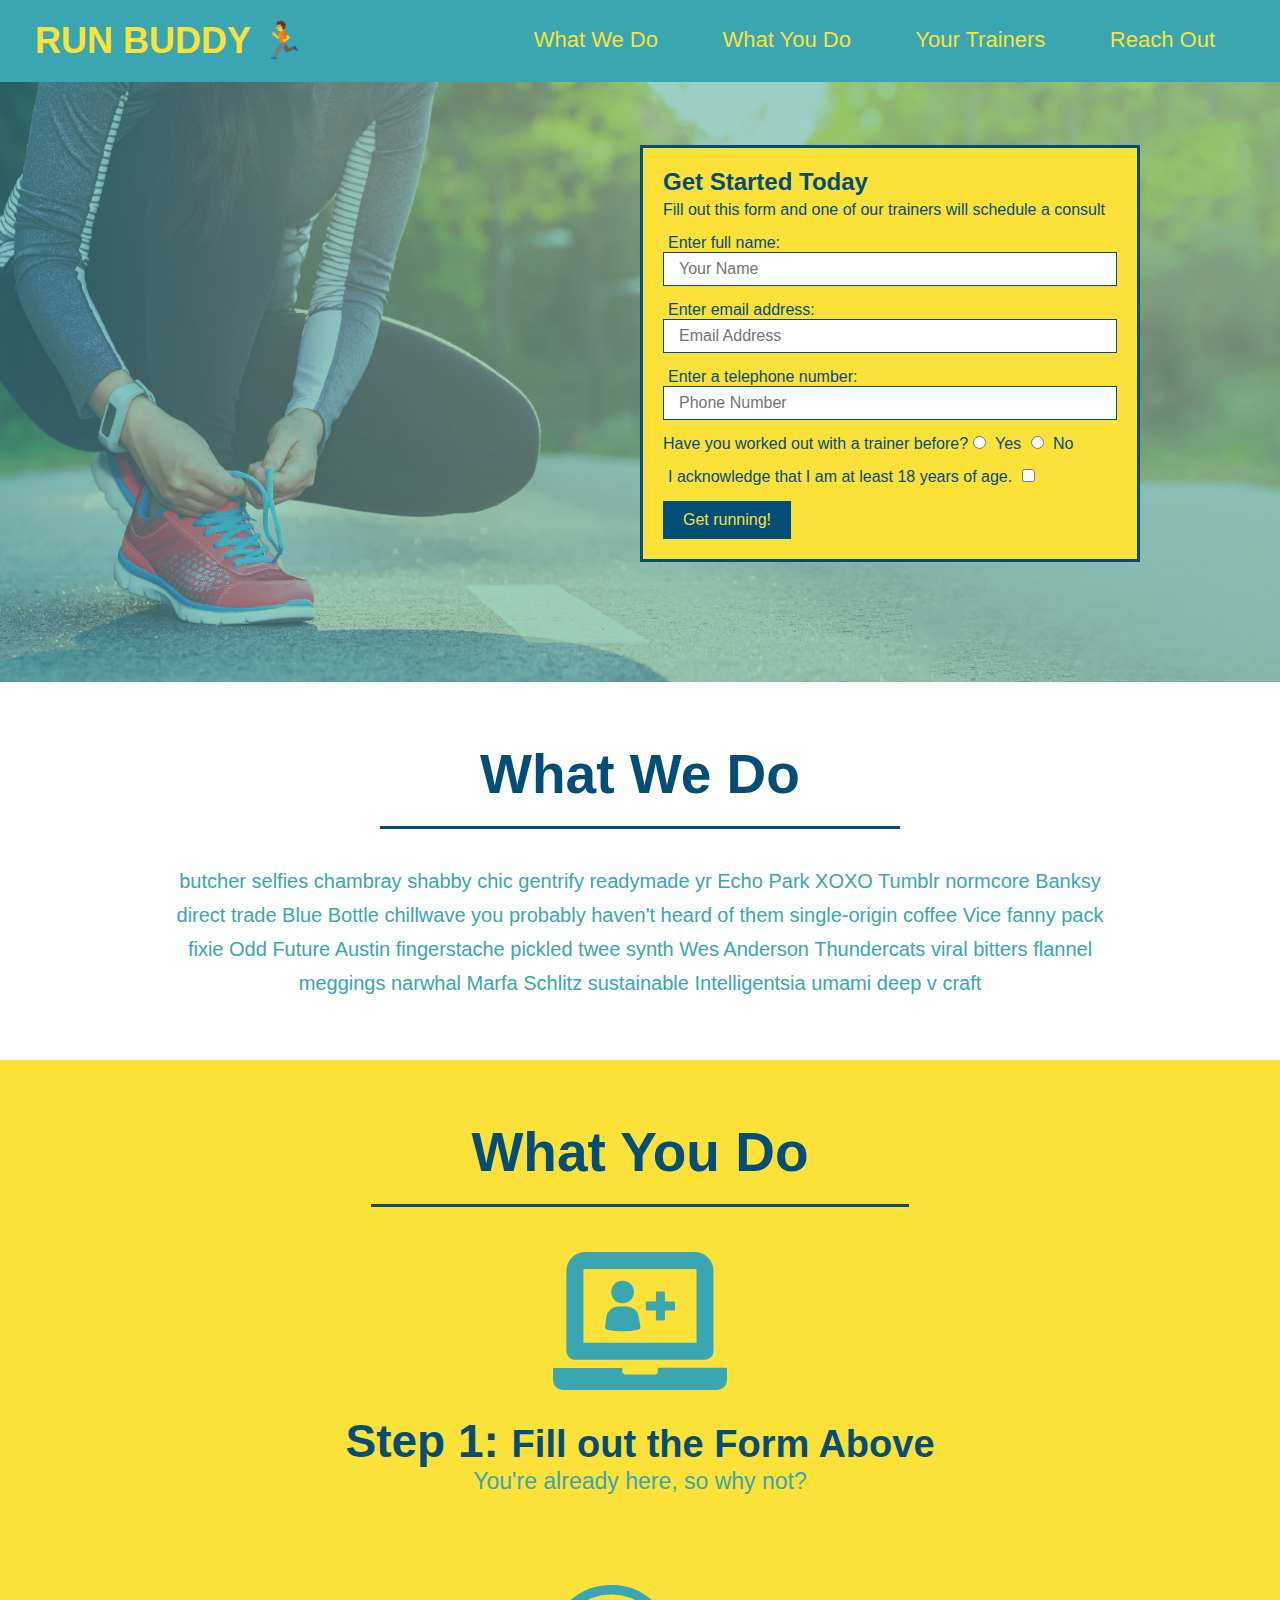
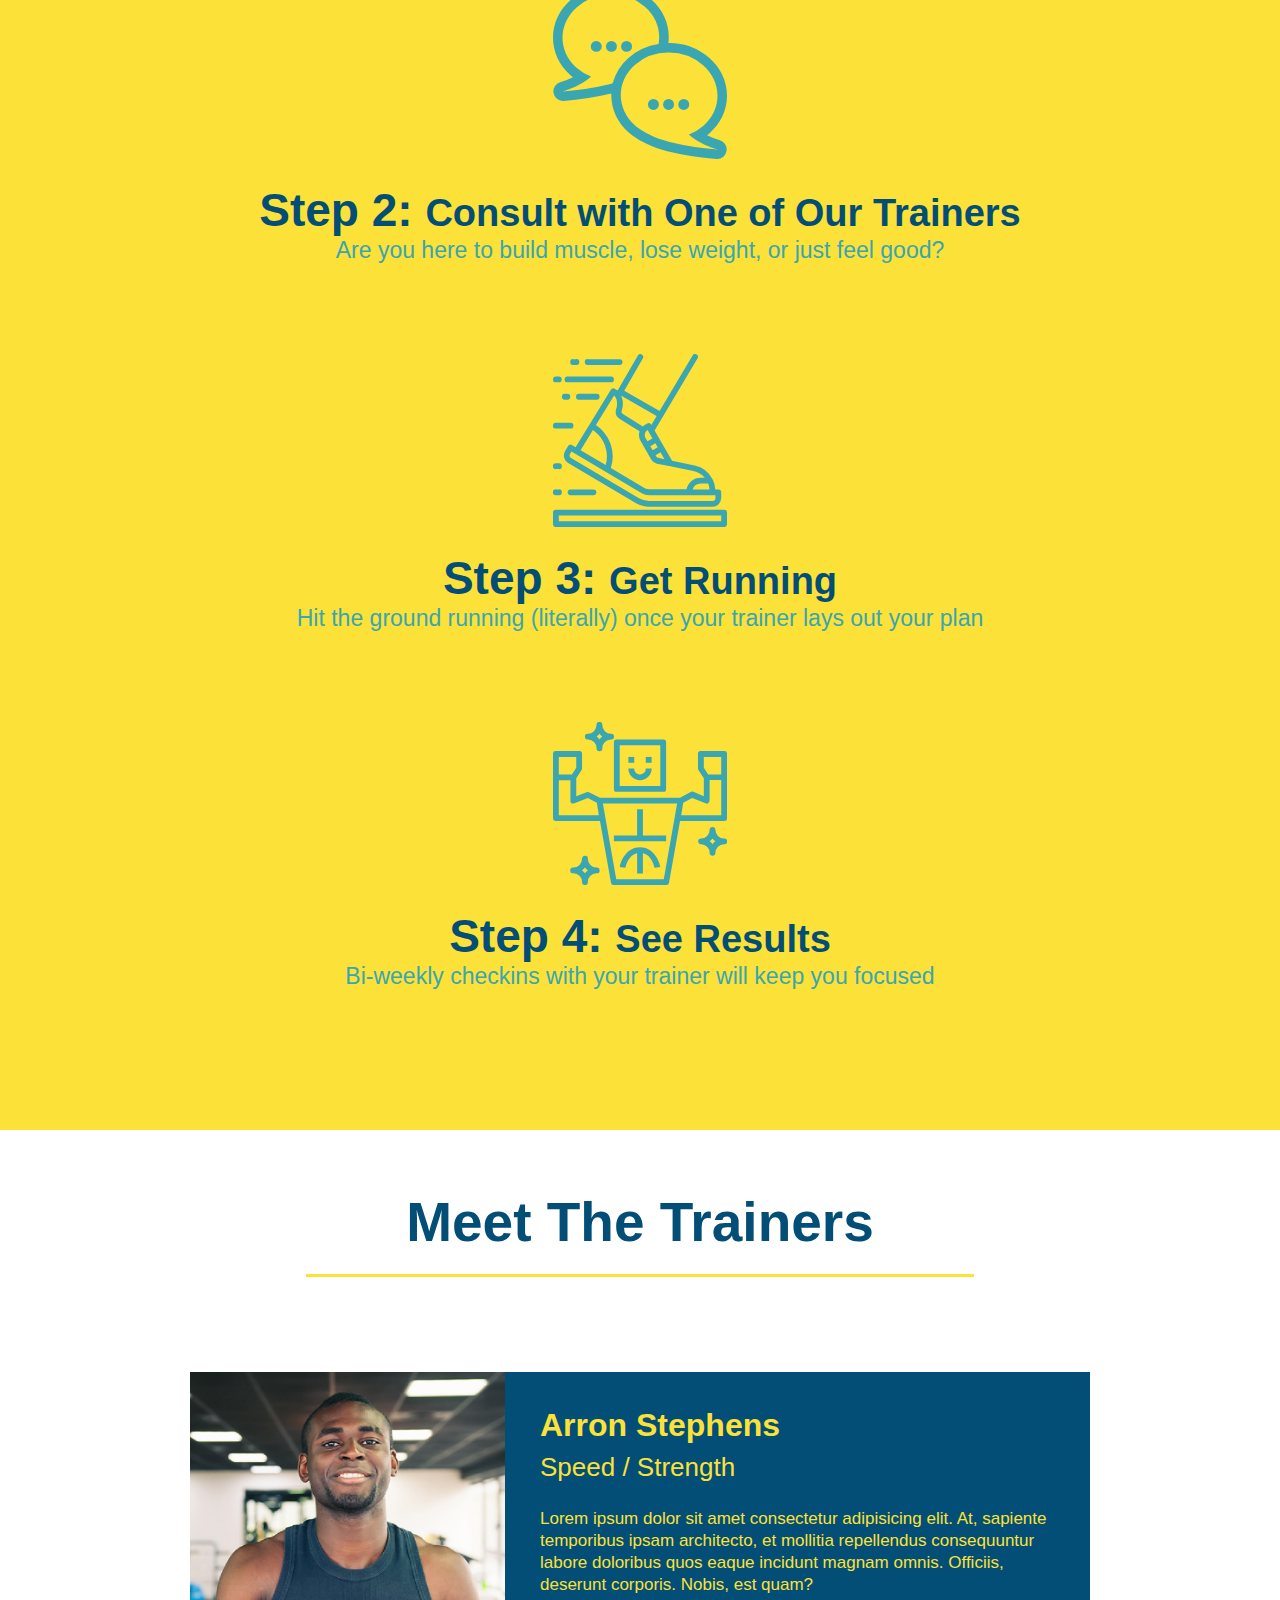
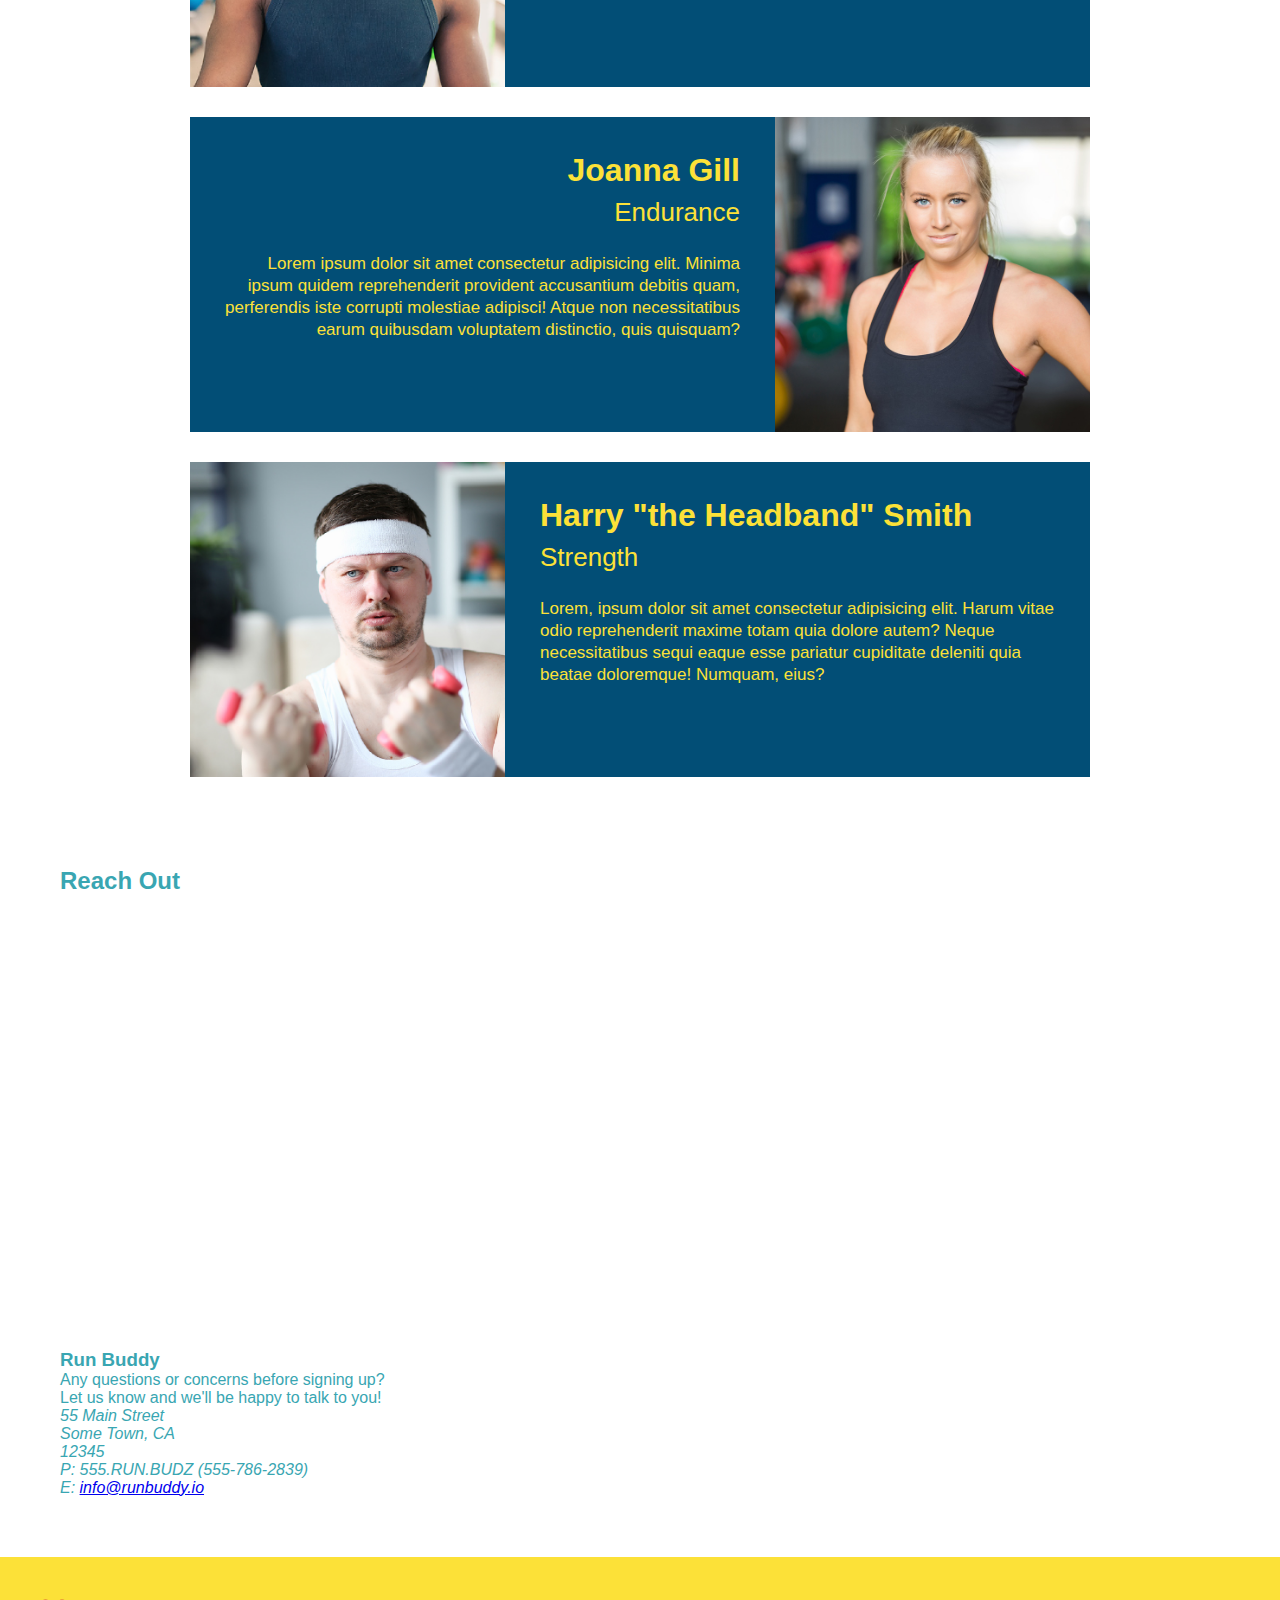
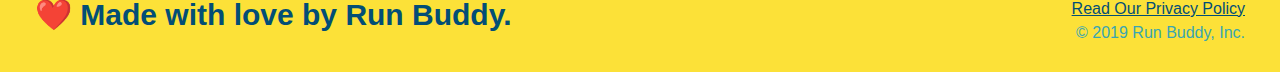
==== commit 4a0b406d: "add iframe" ====
--- a/index.html
+++ b/index.html
@@ -153,12 +153,36 @@
                 </p>
             </div>
         </article>
-            
-        
+    
 
         <!-- "reach out" section -->
         <section>
             <h2>Reach Out</h2>
+            <div class="contact-info">
+                <iframe src="https://www.google.com/maps/embed?pb=!1m18!1m12!1m3!1d3446.134010619524!2d-97.69543268477025!3d30.261762681803848!2m3!1f0!2f0!3f0!3m2!1i1024!2i768!4f13.1!3m3!1m2!1s0x8644b67953a783f5%3A0xef17ec7866f5a1b!2s1120%20Shady%20Ln%2C%20Austin%2C%20TX%2078721!5e0!3m2!1sen!2sus!4v1648411623340!5m2!1sen!2sus" width="600" height="450" style="border:0;" allowfullscreen="" loading="lazy" referrerpolicy="no-referrer-when-downgrade"
+                width="400"
+                height="400"
+                style="border:0;"
+                allowfullscreen=""
+                loading="lazy">
+                 </iframe>
+            </div>
+
+            <div>
+                <h3>Run Buddy</h3>
+                <p>
+                    Any questions or concerns before signing up?
+                    <br />
+                    Let us know and we'll be happy to talk to you!
+                </p>
+                <address>
+                    55 Main Street <br/>
+                    Some Town, CA <br/>
+                    12345 <br />
+                    P: 555.RUN.BUDZ (555-786-2839)<br/>
+                    E: <a href="mailto:info@runbuddy.io">info@runbuddy.io</a>
+                </address>
+            </div>
         </section>
 
         <!-- footer -->
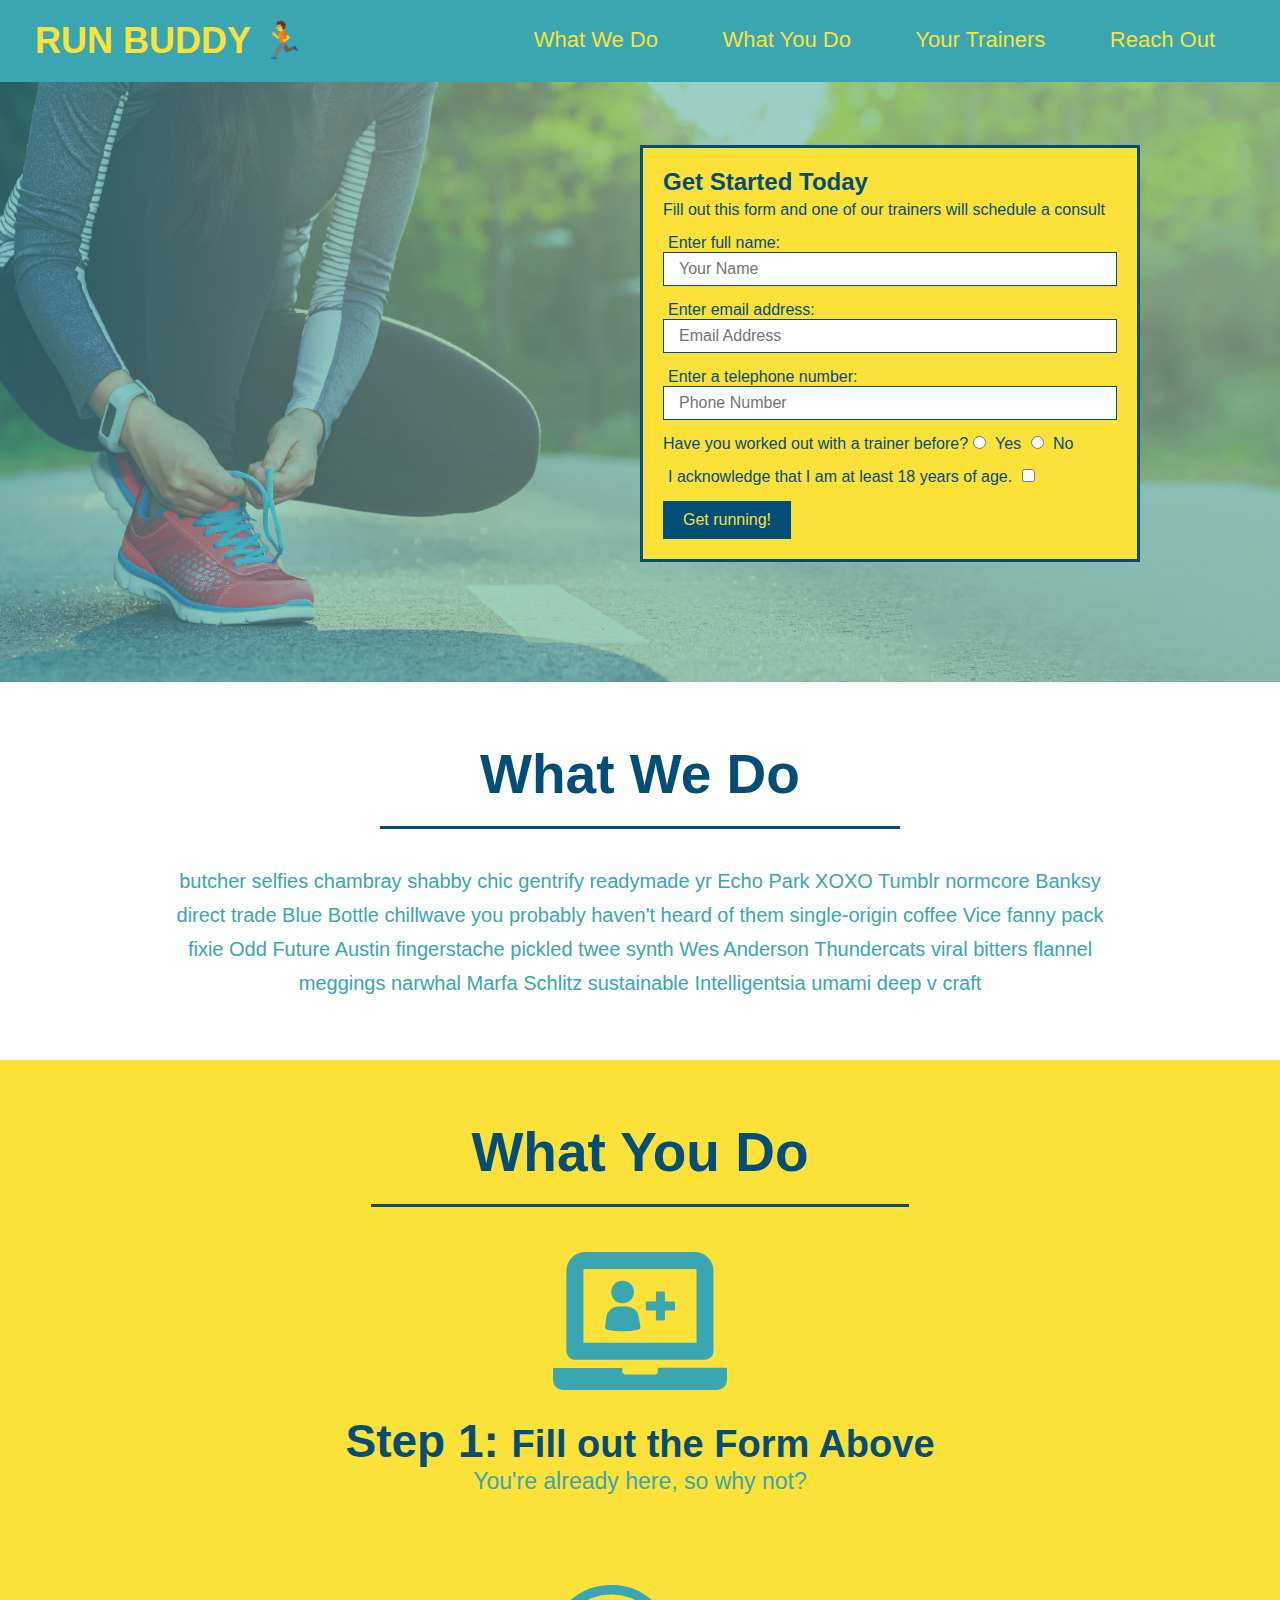
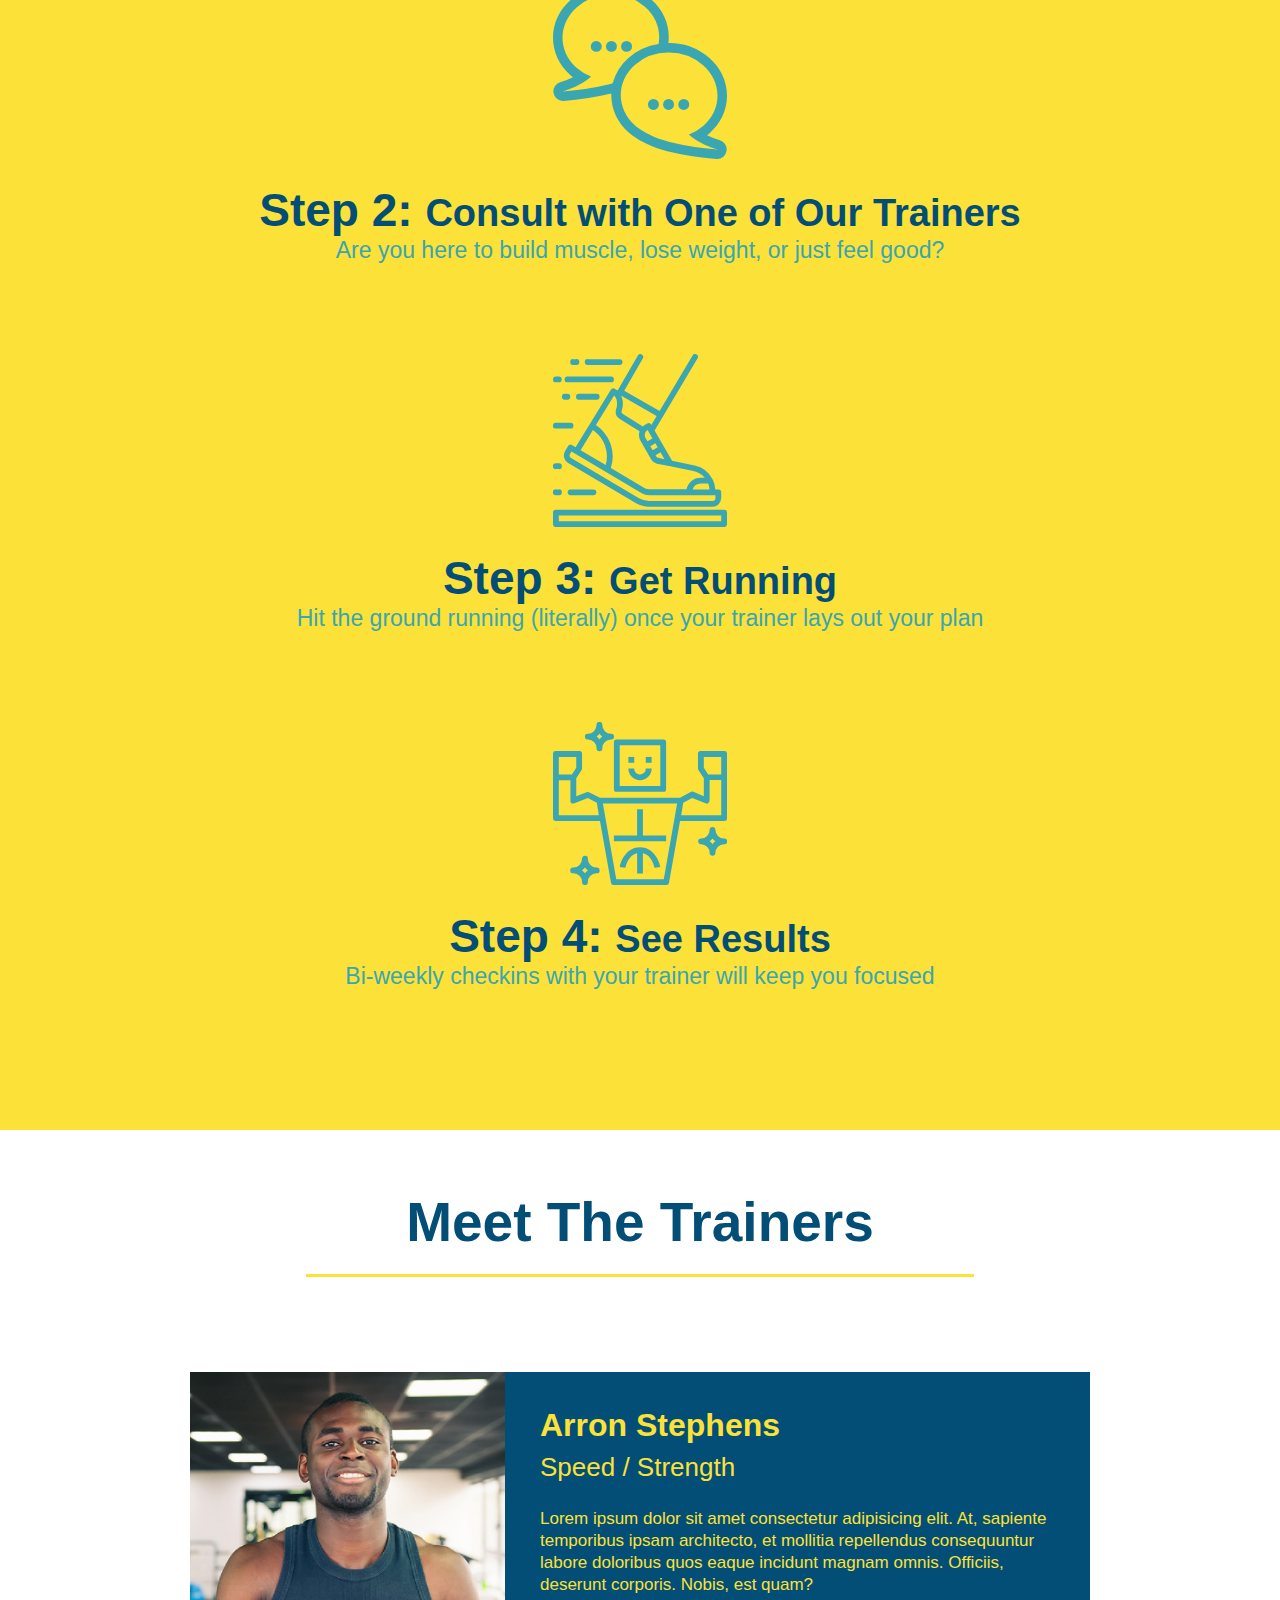
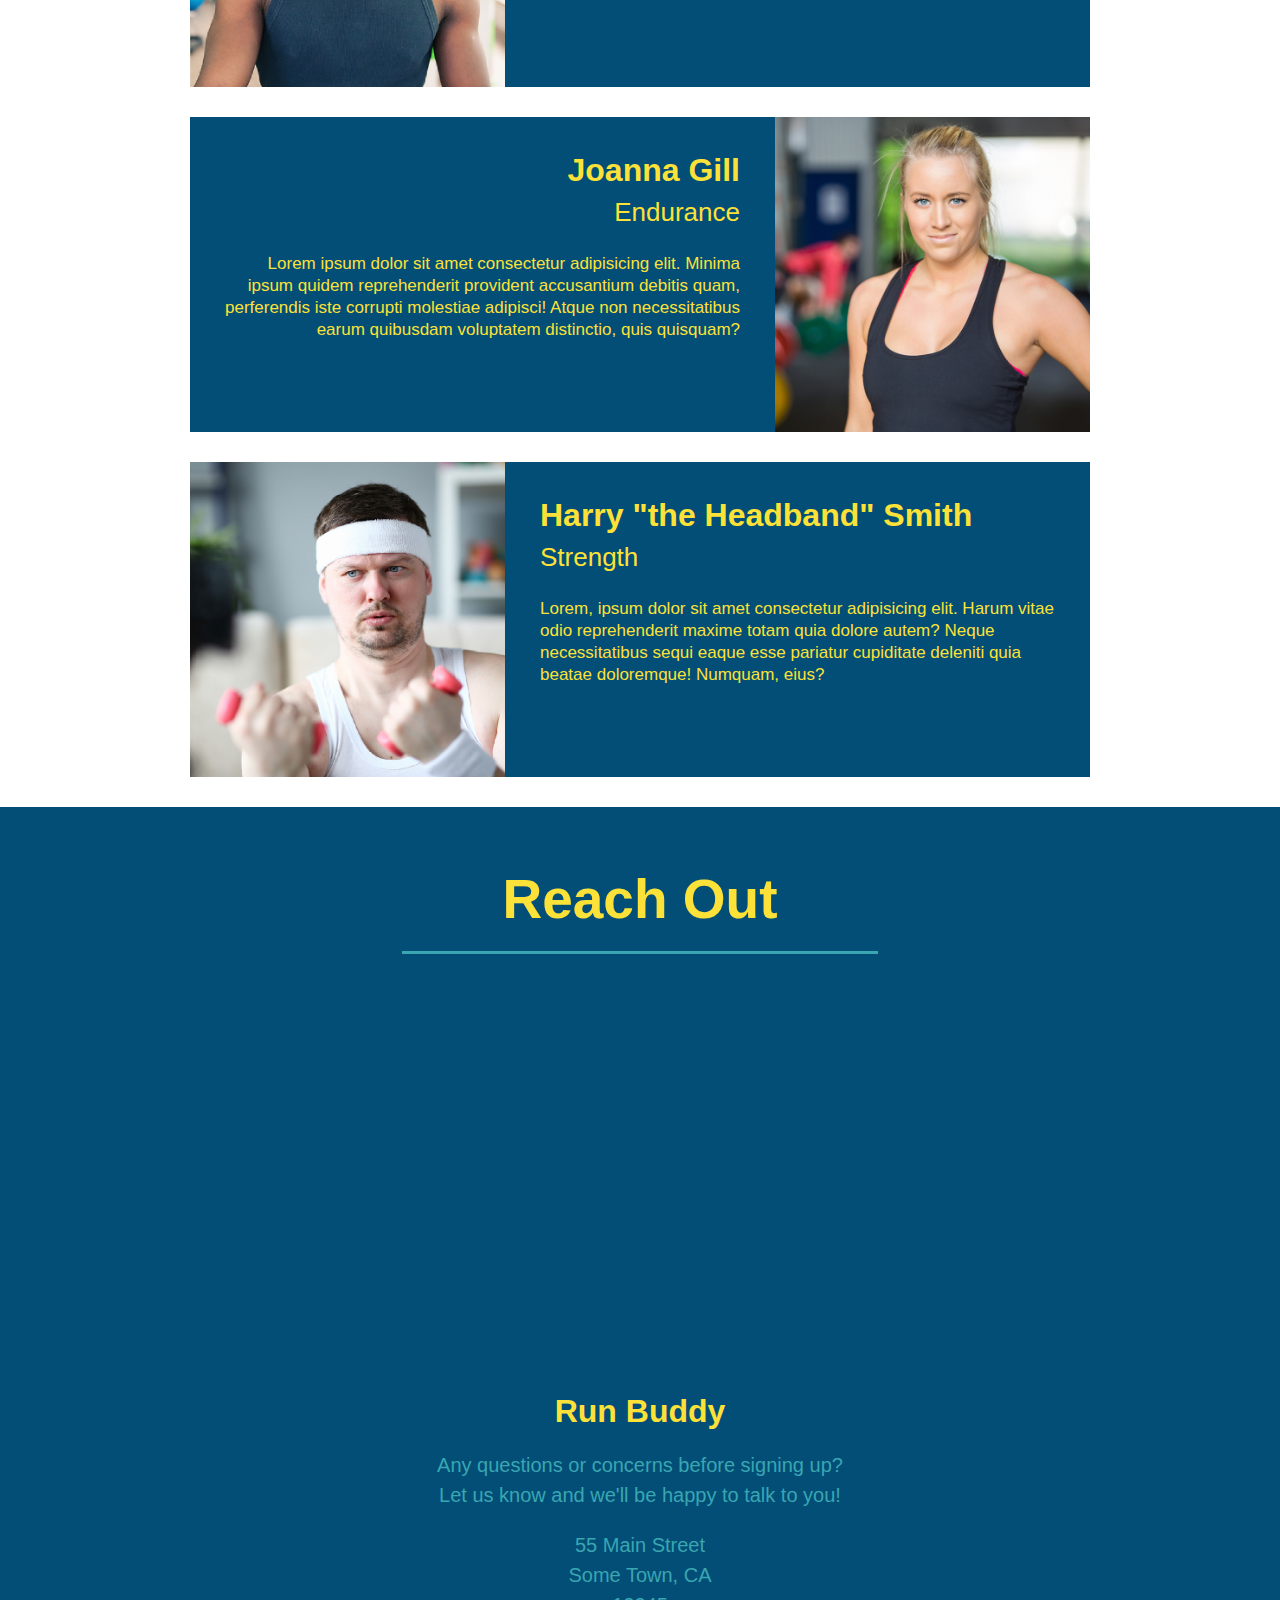
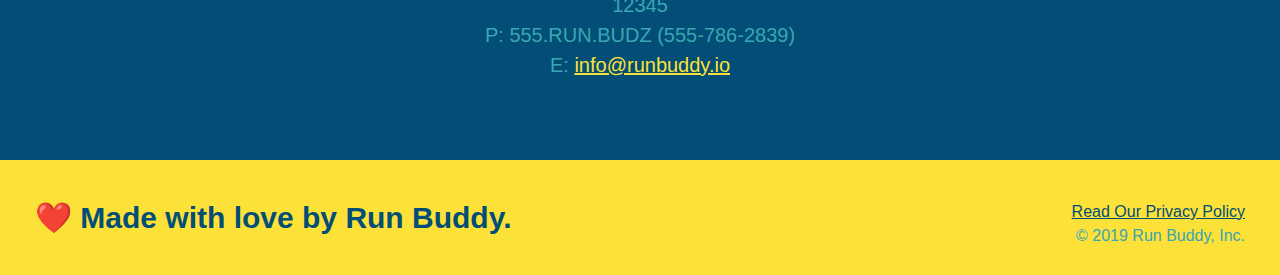
==== commit 7004f664: "meet the trainers update" ====
--- a/index.html
+++ b/index.html
@@ -156,8 +156,8 @@
     
 
         <!-- "reach out" section -->
-        <section>
-            <h2>Reach Out</h2>
+        <section id="reach-out" class="contact">
+            <h2 class="section-title secondary-border">Reach Out</h2>
             <div class="contact-info">
                 <iframe src="https://www.google.com/maps/embed?pb=!1m18!1m12!1m3!1d3446.134010619524!2d-97.69543268477025!3d30.261762681803848!2m3!1f0!2f0!3f0!3m2!1i1024!2i768!4f13.1!3m3!1m2!1s0x8644b67953a783f5%3A0xef17ec7866f5a1b!2s1120%20Shady%20Ln%2C%20Austin%2C%20TX%2078721!5e0!3m2!1sen!2sus!4v1648411623340!5m2!1sen!2sus" width="600" height="450" style="border:0;" allowfullscreen="" loading="lazy" referrerpolicy="no-referrer-when-downgrade"
                 width="400"
@@ -168,8 +168,8 @@
                  </iframe>
             </div>
 
-            <div>
-                <h3>Run Buddy</h3>
+            <div class="contact-info div">
+                <h3 class="contact-info p contact-info address">Run Buddy</h3>
                 <p>
                     Any questions or concerns before signing up?
                     <br />
--- a/assets/css/style.css
+++ b/assets/css/style.css
@@ -176,6 +176,49 @@
   text-align: right;
 }
 
+/* REACH OUT STYLES START */
+
+.contact {
+  text-align: center;
+  background: #024e76;
+}
+
+.contact h2 {
+  color:#fce138
+}
+
+.contact-info iframe {
+  width: 400px;
+  height: 400px;
+}
+
+.contact-info div {
+  width: 410px;
+  display: inline-block;
+  vertical-align: top;
+  text-align: left;
+  margin: 30px 0 0 60px;
+  color: white;
+}
+
+.contact-info h3 {
+  color: #fce138;
+  font-size: 32px;
+}
+
+.contact-info p, .contact-info address {
+  margin: 20px 0;
+  line-height: 1.5;
+  font-size: 20px;
+  font-style: normal;
+}
+
+.contact-info a {
+  color: #fce138;
+}
+
+/* REACH OUT STYLES END */
+
 /* Hero Style Start */
 .hero {
 background-image: url("../images/hero-bg.jpeg");
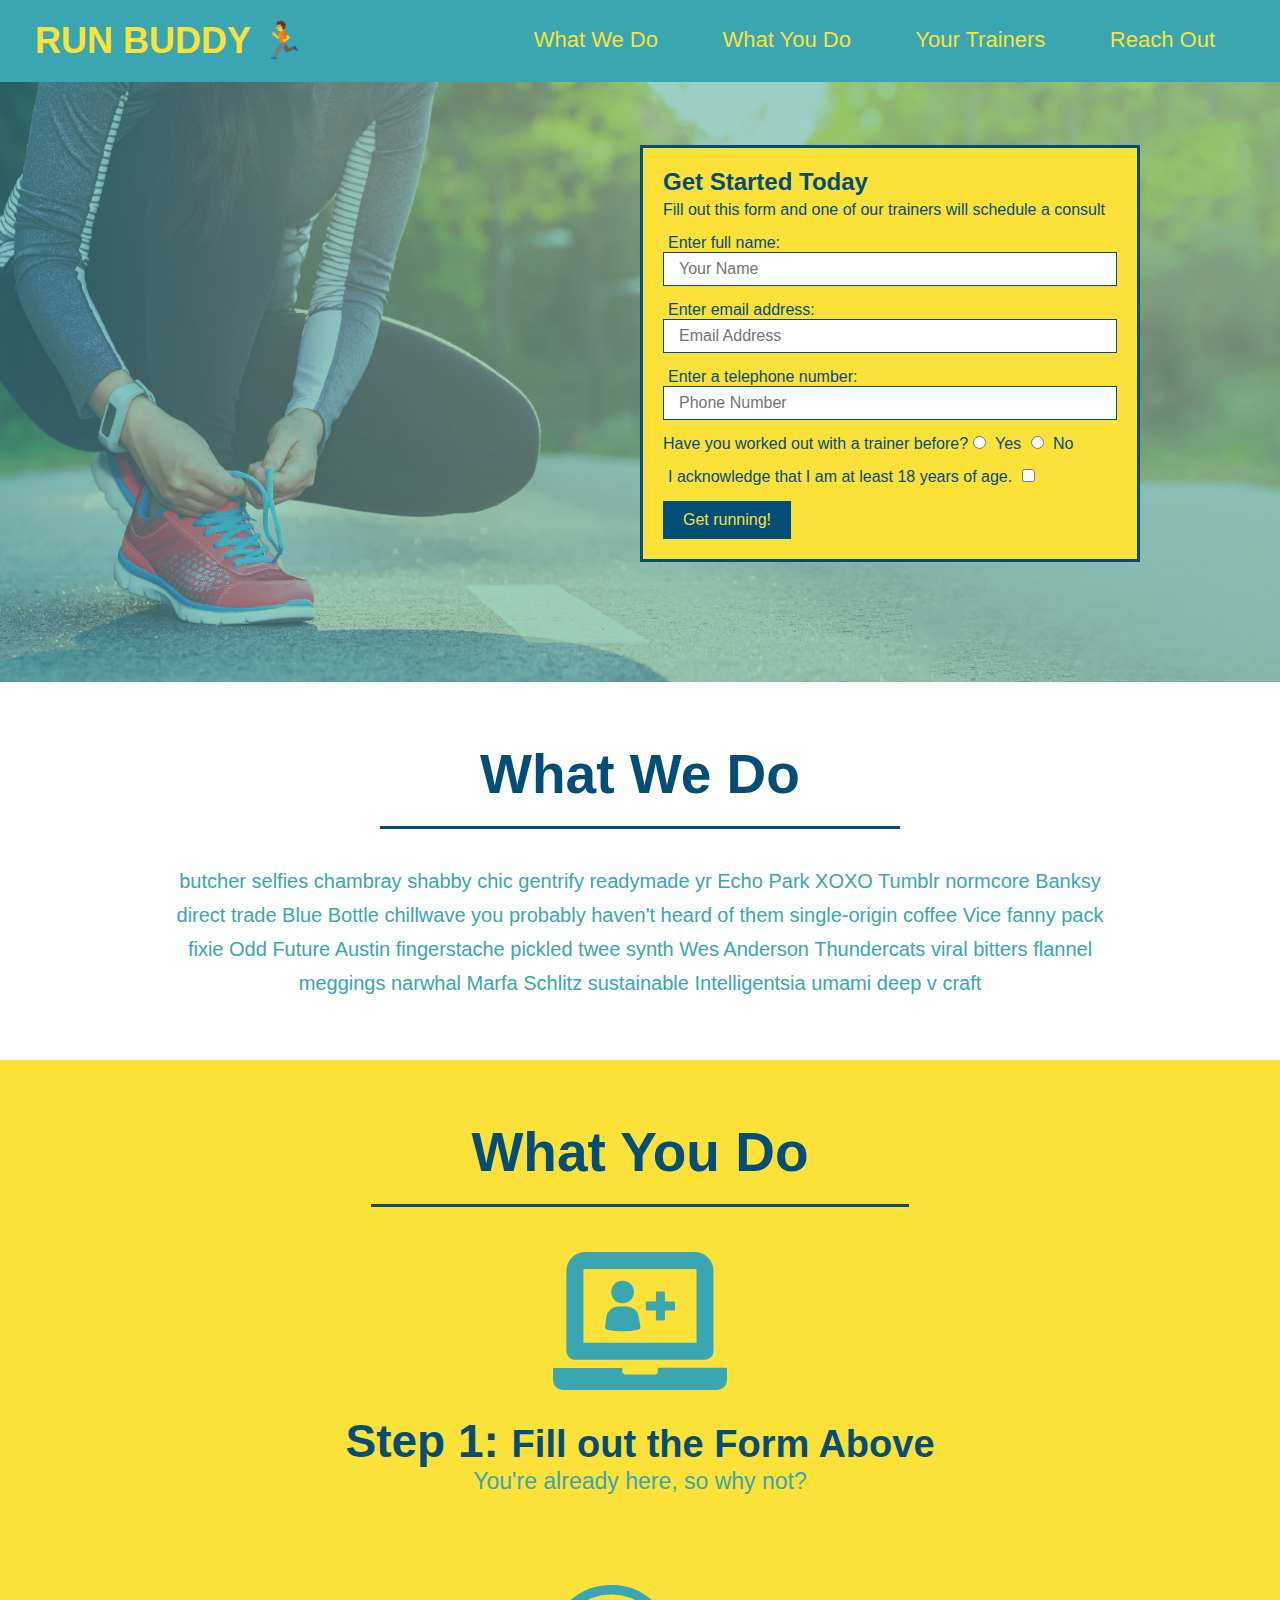
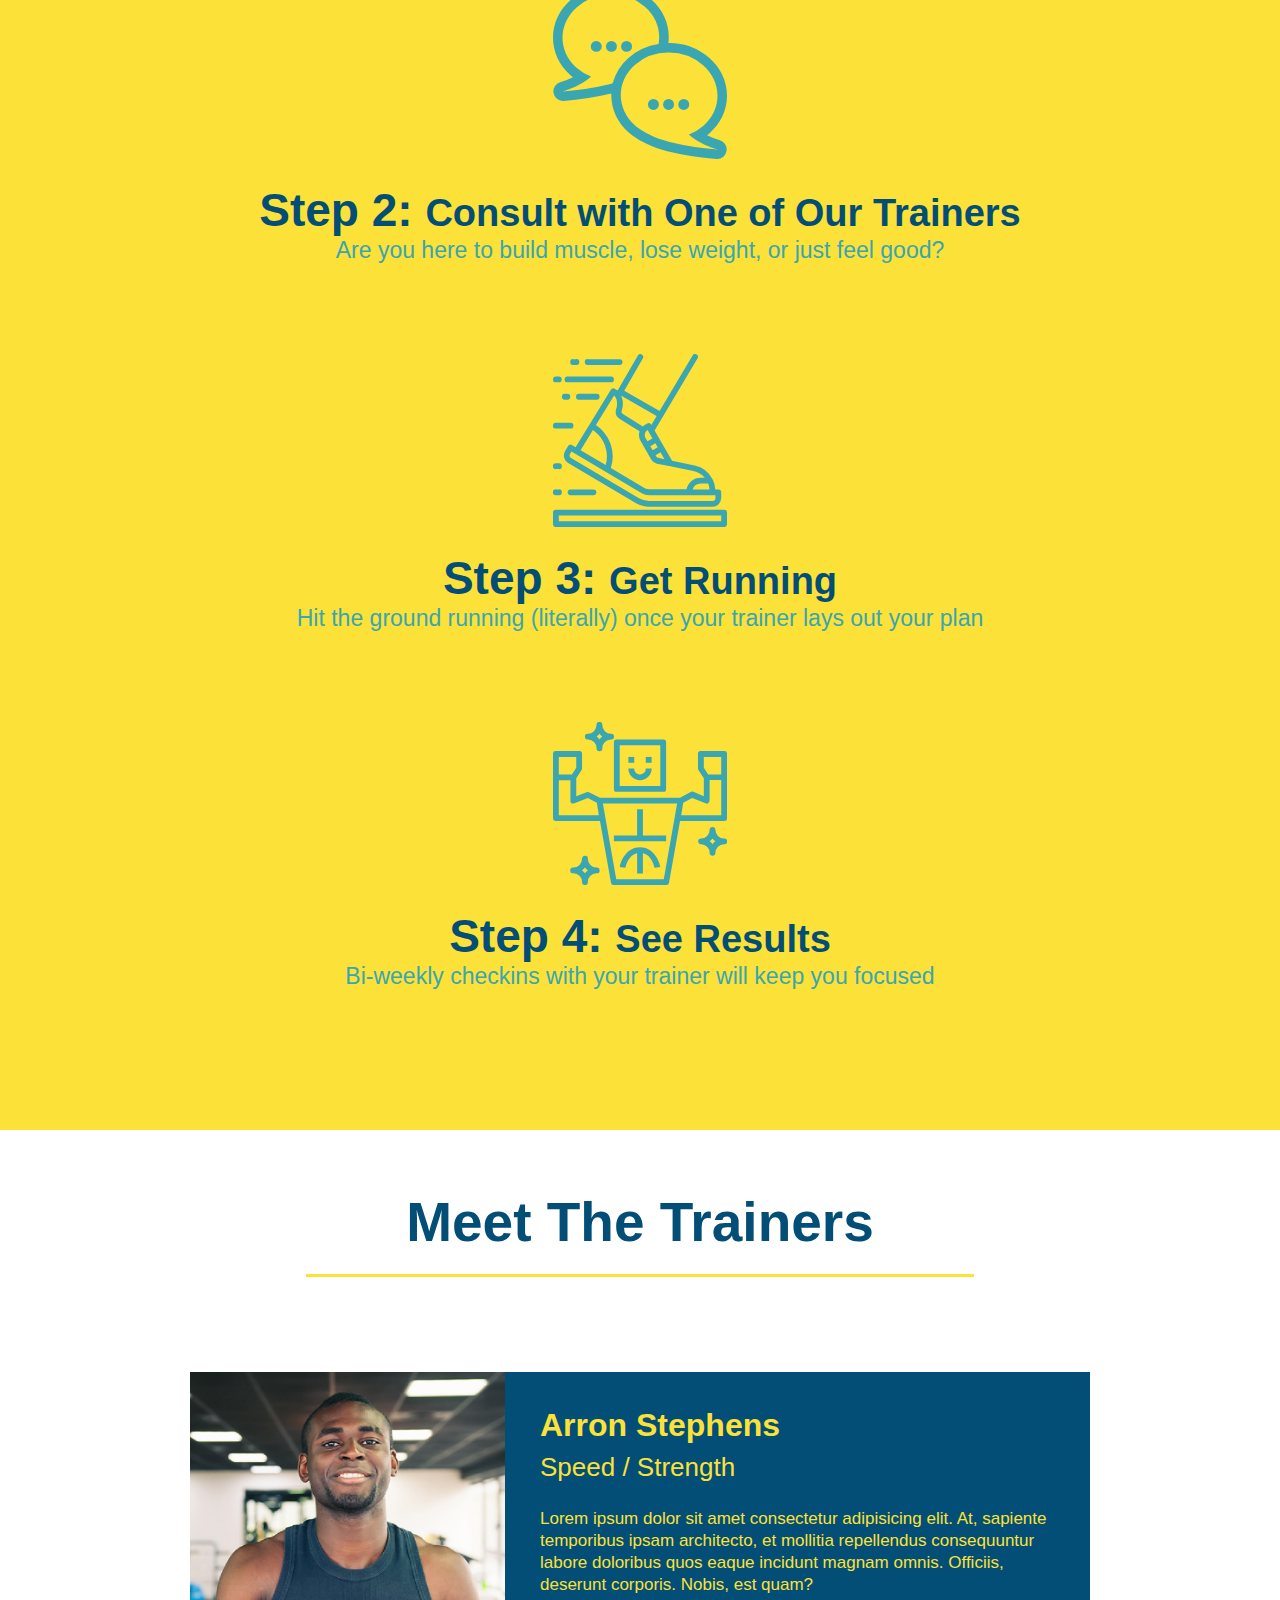
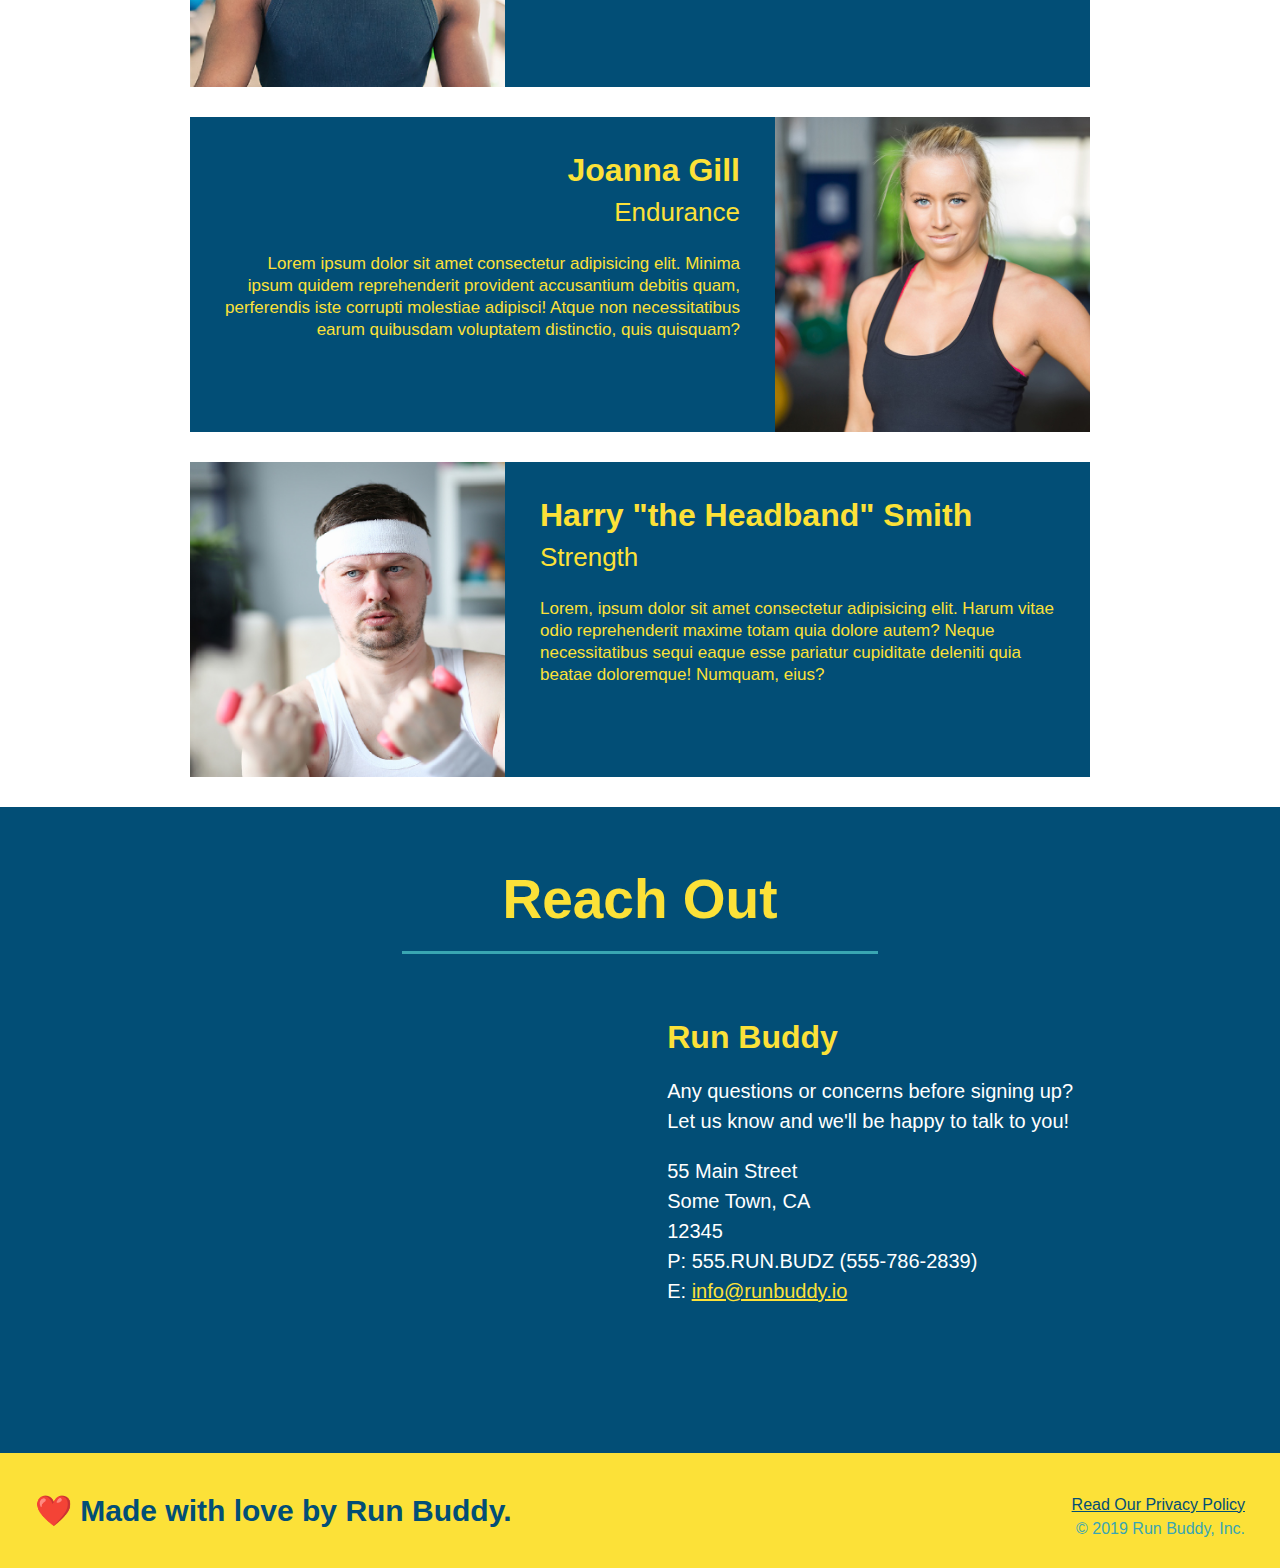
==== commit f35a2bf5: "trainers update" ====
--- a/index.html
+++ b/index.html
@@ -166,10 +166,10 @@
                 allowfullscreen=""
                 loading="lazy">
                  </iframe>
-            </div>
-
-            <div class="contact-info div">
-                <h3 class="contact-info p contact-info address">Run Buddy</h3>
+
+
+            <div>
+                <h3>Run Buddy</h3>
                 <p>
                     Any questions or concerns before signing up?
                     <br />
@@ -183,6 +183,7 @@
                     E: <a href="mailto:info@runbuddy.io">info@runbuddy.io</a>
                 </address>
             </div>
+            </div>
         </section>
 
         <!-- footer -->
